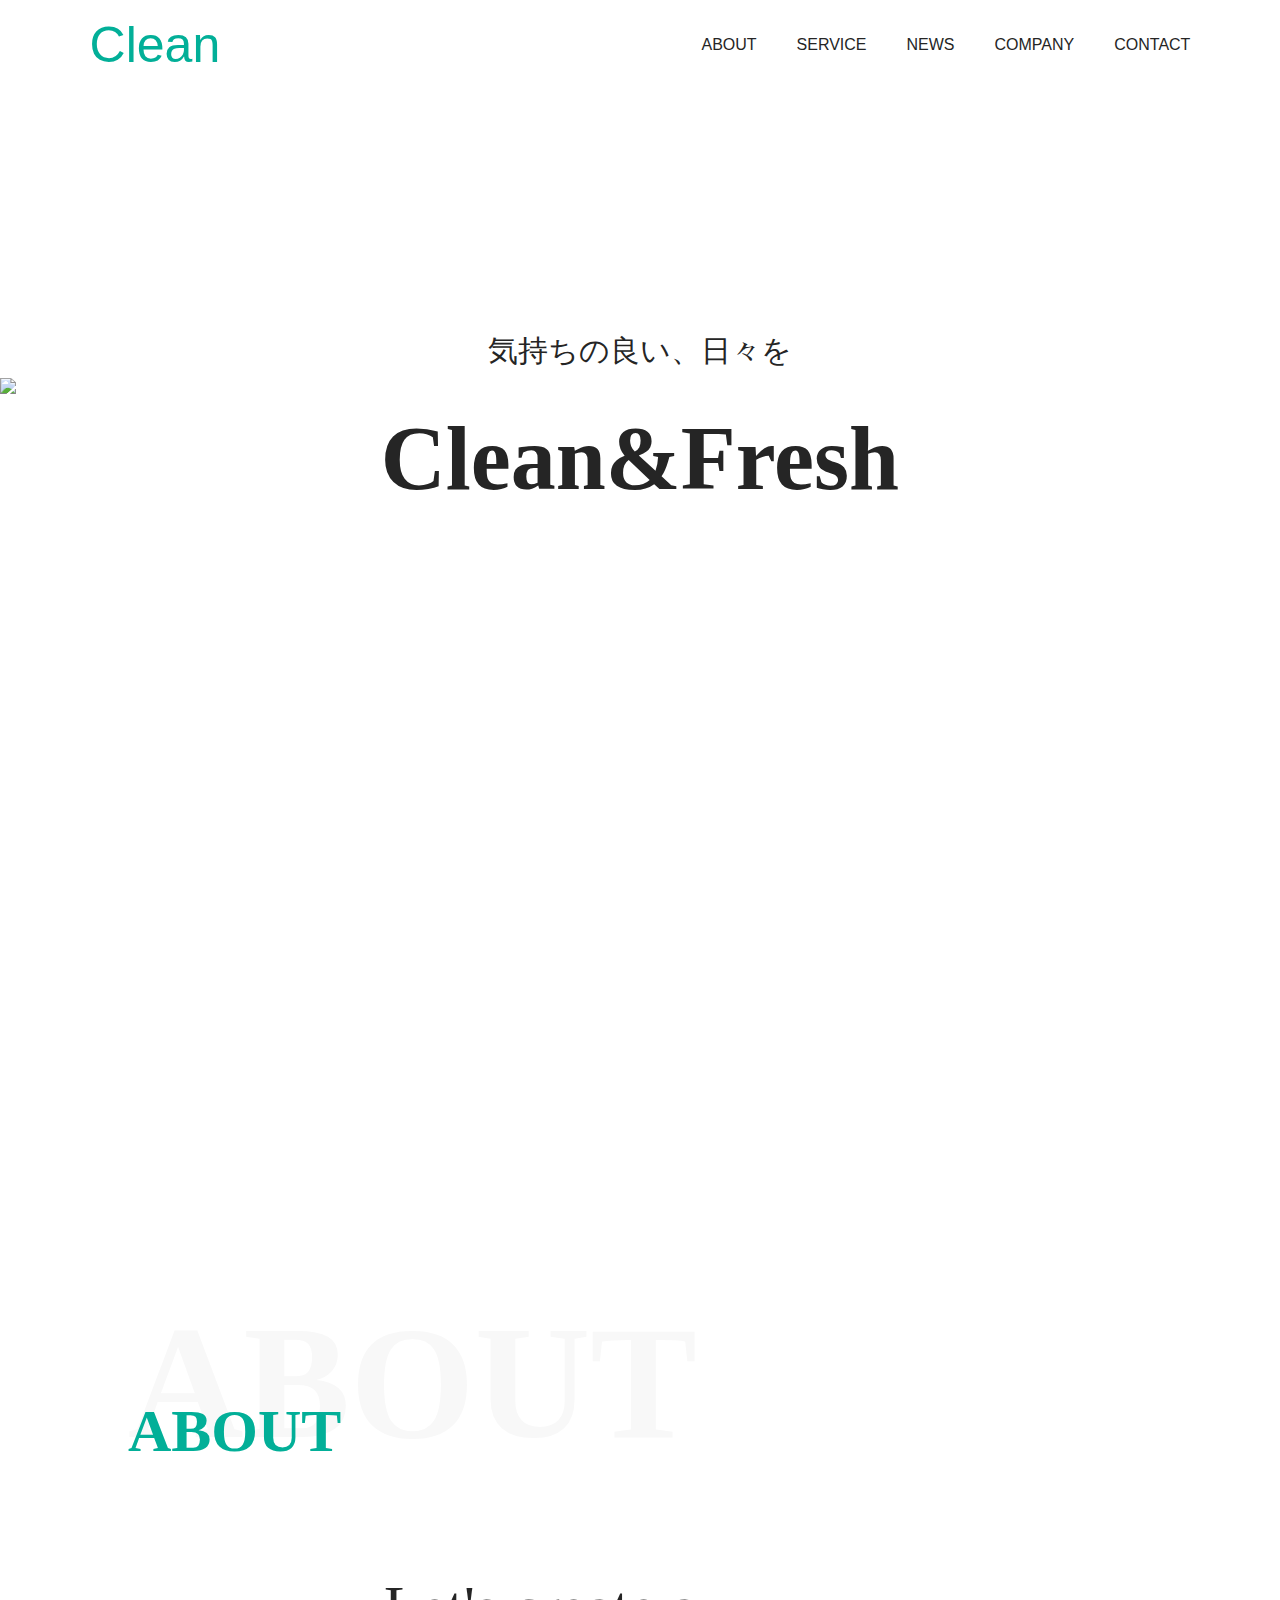
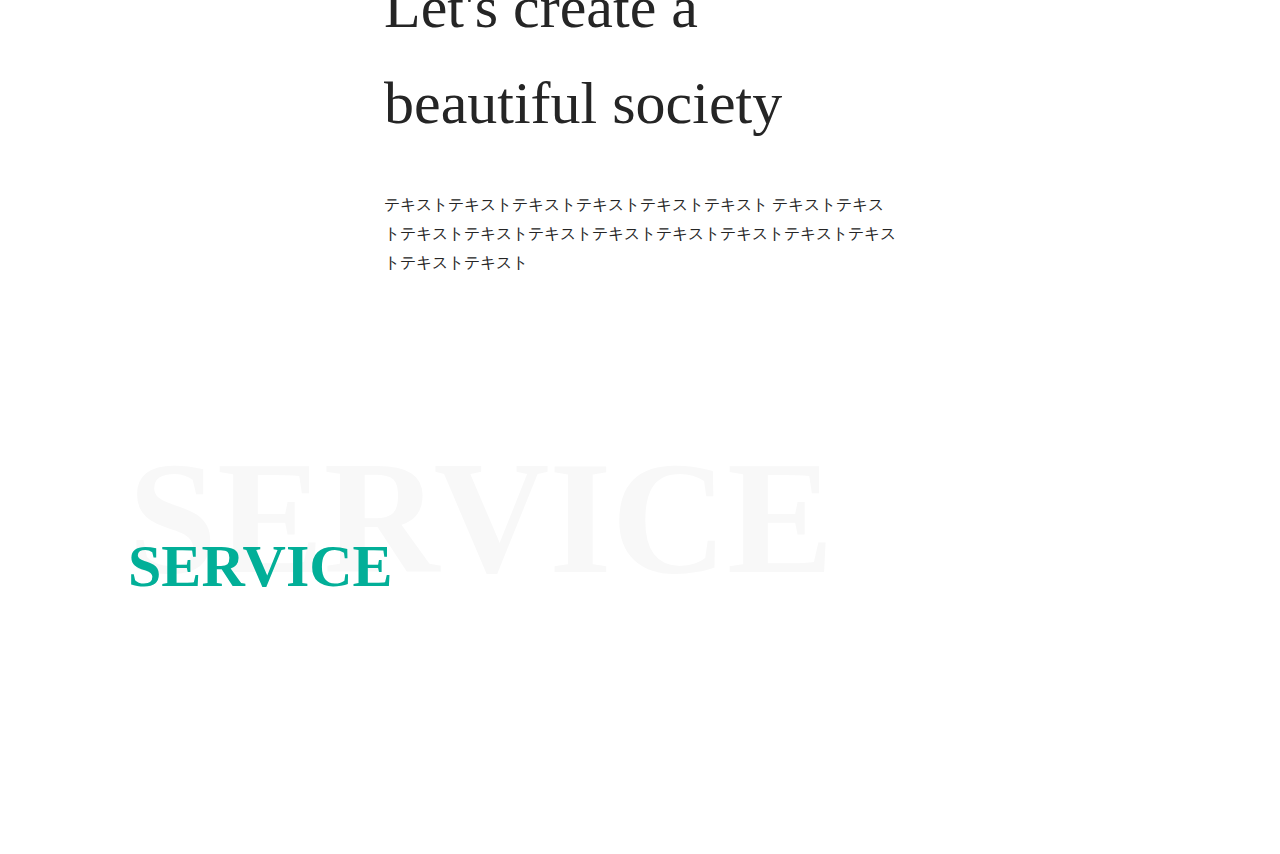
==== practice.html @ 79fbc770 "add: pug追加" ====
<!DOCTYPE html>
<html lang="ja">
  <head>
    <meta charset="UTF-8">
    <meta http-equiv="X-UA-Compatible" content="IE=edge">
    <meta name="viewport" content="width=device-width, initial-scale=1.0">
    <link rel="stylesheet" href="src/css/style.css">
    <title>Document</title>
  </head>
  <body></body>
  <header class="header">
    <div class="header__flex">
      <div class="header__logo">
        <p>Clean</p>
      </div>
      <div class="header__hamburger"><span class="header__hamburger-line"></span><span class="header__hamburger-line"></span><span class="header__hamburger-line"></span></div>
      <nav class="header__nav">
        <ul class="header__list">
          <li class="header__list-item"><a class="header__list-link" href="#">ABOUT</a></li>
          <li class="header__list-item"><a class="header__list-link" href="#">SERVICE</a></li>
          <li class="header__list-item"><a class="header__list-link" href="#">NEWS</a></li>
          <li class="header__list-item"><a class="header__list-link" href="#">COMPANY</a></li>
          <li class="header__list-item"><a class="header__list-link" href="#">CONTACT</a></li>
        </ul>
      </nav>
    </div>
  </header>
  <div class="bg">
    <div class="bg__imgbox">
      <picture>
        <source srcset="src/img/bg_sp.png" media="(max-width: 599px)"><img class="bg__imgbox-img thumbnail" src="src/img/bg.png">
      </picture>
      <div class="bg__text">
        <p class="bg__text-ja">気持ちの良い、日々を</p>
        <p class="bg__text-en">Clean&Fresh</p>
      </div>
    </div>
  </div>
  <main> 
    <section class="about wrapper">
      <h2 class="about__sectitle"><span class="about__sectitle-gr">ABOUT</span><span class="about__sectitle-bg">ABOUT</span></h2>
      <div class="about__text pop01">
        <p class="about__text-large">Let's create a<br>beautiful society</p>
        <p class="about__text-small">テキストテキストテキストテキストテキストテキスト テキストテキストテキストテキストテキストテキストテキストテキストテキストテキストテキストテキスト</p>
      </div>
    </section>
    <section class="service wrapper">
      <h2 class="service__sectitle"><span class="service__sectitle-gr">SERVICE</span><span class="service__sectitle-bg">SERVICE</span></h2>
    </section>
  </main>
</html>
---- src/css/style.css ----
/* http://meyerweb.com/eric/tools/css/reset/ 
   v2.0 | 20110126
   License: none (public domain)
*/
html, body, div, span, applet, object, iframe, h1, h2, h3, h4, h5, h6, p, blockquote, pre, a, abbr, acronym, address, big, cite, code, del, dfn, em, img, ins, kbd, q, s, samp, small, strike, strong, sub, sup, tt, var, b, u, i, center, dl, dt, dd, ol, ul, li, fieldset, form, label, legend, table, caption, tbody, tfoot, thead, tr, th, td, article, aside, canvas, details, embed, figure, figcaption, footer, header, hgroup, menu, nav, output, ruby, section, summary, time, mark, audio, video {
  margin: 0;
  padding: 0;
  border: 0;
  font-size: 100%;
  font: inherit;
  vertical-align: baseline;
  text-decoration: none;
}

/* HTML5 display-role reset for older browsers */
article, aside, details, figcaption, figure, footer, header, hgroup, menu, nav, section {
  display: block;
}

body {
  line-height: 1;
}

ol, ul {
  list-style: none;
}

blockquote, q {
  quotes: none;
}

blockquote:before, blockquote:after {
  content: "";
  content: none;
}

q:before, q:after {
  content: "";
  content: none;
}

table {
  border-collapse: collapse;
  border-spacing: 0;
}

html {
  font-size: 62.5%;
}

@media screen and (max-width: 599px) {
  .wrapper {
    width: 80%;
    margin: 0 auto;
  }
}
@media screen and (min-width: 600px) and (max-width: 1025px) {
  .wrapper {
    width: 80%;
    margin: 0 auto;
  }
}
@media screen and (min-width: 1025px) {
  .wrapper {
    width: 80%;
    margin: 0 auto;
  }
}

@media screen and (max-width: 599px) {
  body {
    color: #252525;
    line-height: 1.8;
    font-family: "Zen Kaku Gothic New", sans-serif;
  }
}
@media screen and (min-width: 600px) and (max-width: 1025px) {
  body {
    color: #252525;
    line-height: 1.8;
    font-size: calc(1.2rem + 4 * (100vw - 600px) / 424);
    font-family: "Zen Kaku Gothic New", sans-serif;
  }
}
@media screen and (min-width: 1025px) {
  body {
    color: #252525;
    line-height: 1.8;
    font-size: 1.6rem;
    font-family: "Zen Kaku Gothic New", sans-serif;
  }
}

img {
  width: 300px;
}

@media screen and (max-width: 599px) {
  .header__logo {
    margin-left: 30px;
  }
  .header__logo p {
    font-size: 5rem;
    color: #02AF98;
  }
  .header__hamburger {
    display: block;
    position: fixed;
    z-index: 3;
    right: 0;
    top: 15px;
    width: 60px;
    height: 60px;
    cursor: pointer;
    text-align: center;
  }
  .header__hamburger-line {
    display: block;
    position: absolute;
    width: 30px;
    height: 2px;
    left: 16px;
    background: #02AF98;
    transition: 0.3s ease;
    border-radius: 4px;
  }
  .header__hamburger-line:nth-child(1) {
    top: 19px;
  }
  .header__hamburger-line:nth-child(2) {
    top: 29px;
  }
  .header__hamburger-line:nth-child(3) {
    top: 39px;
  }
  .header .active {
    transition: 0.3s ease;
  }
  .header .active .header__hamburger-line {
    background: #02AF98;
    border-radius: 4px;
    z-index: 6;
  }
  .header .active .header__hamburger-line:nth-child(1) {
    top: 29px;
    left: 16px;
    transform: rotate(-45deg);
  }
  .header .active .header__hamburger-line:nth-child(2), .header .active .header__hamburger-line:nth-child(3) {
    top: 29px;
    transform: rotate(45deg);
  }
  .header__list {
    position: fixed;
    z-index: 2;
    top: 0;
    left: 0;
    color: #333;
    opacity: 0;
    visibility: hidden;
    transition: 0.8s ease;
    width: 100%;
    height: 100vh;
    background-color: #fff;
    text-align: center;
    padding-top: 120px;
  }
  .header__list-item {
    list-style-type: none;
    padding: 0;
    width: 100%;
  }
  .header__list-link {
    display: block;
    color: #333;
    text-decoration: none;
    padding: 24px 0;
  }
  .header .active {
    opacity: 1;
    visibility: visible;
    transition: 0.8s ease;
  }
}
@media screen and (min-width: 600px) and (max-width: 1025px) {
  .header__logo {
    margin-left: 30px;
  }
  .header__logo p {
    font-size: 5rem;
    color: #02AF98;
  }
  .header__hamburger {
    display: block;
    position: fixed;
    z-index: 3;
    right: 0;
    top: 15px;
    width: 60px;
    height: 60px;
    cursor: pointer;
    text-align: center;
  }
  .header__hamburger-line {
    display: block;
    position: absolute;
    width: 30px;
    height: 2px;
    left: 16px;
    background: #02AF98;
    transition: 0.3s ease;
    border-radius: 4px;
  }
  .header__hamburger-line:nth-child(1) {
    top: 19px;
  }
  .header__hamburger-line:nth-child(2) {
    top: 29px;
  }
  .header__hamburger-line:nth-child(3) {
    top: 39px;
  }
  .header .active {
    transition: 0.3s ease;
  }
  .header .active .header__hamburger-line {
    background: #02AF98;
    border-radius: 4px;
    z-index: 6;
  }
  .header .active .header__hamburger-line:nth-child(1) {
    top: 29px;
    left: 16px;
    transform: rotate(-45deg);
  }
  .header .active .header__hamburger-line:nth-child(2), .header .active .header__hamburger-line:nth-child(3) {
    top: 29px;
    transform: rotate(45deg);
  }
  .header__list {
    position: fixed;
    z-index: 2;
    top: 0;
    left: 0;
    color: #333;
    opacity: 0;
    visibility: hidden;
    transition: 0.8s ease;
    width: 100%;
    height: 100vh;
    background-color: #fff;
    text-align: center;
    padding-top: 120px;
  }
  .header__list-item {
    list-style-type: none;
    padding: 0;
    width: 100%;
  }
  .header__list-link {
    display: block;
    color: #333;
    text-decoration: none;
    padding: 24px 0;
  }
  .header .active {
    opacity: 1;
    visibility: visible;
    transition: 0.8s ease;
  }
}
@media screen and (min-width: 1025px) {
  .header {
    height: 100px;
  }
  .header__flex {
    display: flex;
    align-items: center;
    justify-content: space-between;
    width: 86%;
    margin: 0 auto;
  }
  .header__logo p {
    color: #02AF98;
    font-size: 5rem;
  }
  .header__list {
    display: flex;
    align-items: center;
    justify-content: space-between;
  }
  .header__list-item {
    margin-left: 40px;
    position: relative;
  }
  .header__list-link {
    color: #252525;
    font-size: 1.6rem;
  }
  .header__list-link::after {
    content: "";
    width: 0;
    height: 1px;
    background-color: #02AF98;
    position: absolute;
    bottom: -5px;
    left: 0;
    transition: 0.4s ease;
  }
  .header__list-link:hover::after {
    width: 100%;
    transition: 0.4s ease;
  }
}

@media screen and (max-width: 599px) {
  .bg {
    padding-top: 240px;
    margin-bottom: 140px;
  }
  .bg__content {
    overflow: hidden;
  }
  .bg__imgbox {
    overflow: hidden;
    height: 400px;
  }
  .bg__imgbox-img {
    width: 100%;
    max-width: 100%;
    height: auto;
  }
  .bg__text {
    text-align: center;
    position: absolute;
    top: 44%;
    left: 50%;
    transform: translate(-50%, -50%);
  }
  .bg__text-ja {
    font-size: 2rem;
    font-family: "Shippori Mincho", serif;
  }
  .bg__text-en {
    font-size: 4rem;
    font-weight: bold;
    font-family: "Shippori Mincho", serif;
  }
}
@media screen and (min-width: 600px) and (max-width: 1025px) {
  .bg {
    padding-top: 300px;
    margin-bottom: 140px;
  }
  .bg__content {
    overflow: hidden;
  }
  .bg__imgbox {
    overflow: hidden;
    height: 60vw;
  }
  .bg__imgbox-img {
    width: 100%;
    max-width: 100%;
    height: auto;
  }
  .bg__text {
    text-align: center;
    position: absolute;
    top: 40vw;
    left: 50vw;
    transform: translate(-50%, -50%);
  }
  .bg__text-ja {
    font-size: 2vw;
    font-family: "Shippori Mincho", serif;
  }
  .bg__text-en {
    font-size: 10vw;
    font-weight: bold;
    font-family: "Shippori Mincho", serif;
  }
}
@media screen and (min-width: 1025px) {
  .bg {
    padding-top: 21.5vw;
    margin-bottom: 240px;
  }
  .bg__content {
    overflow: hidden;
  }
  .bg__imgbox {
    overflow: hidden;
    height: 60vw;
  }
  .bg__imgbox-img {
    width: 100%;
    max-width: 100%;
    height: auto;
  }
  .bg__text {
    text-align: center;
    position: absolute;
    top: 48%;
    left: 50%;
    transform: translate(-50%, -50%);
  }
  .bg__text-ja {
    font-size: 3rem;
    font-family: "Shippori Mincho", serif;
  }
  .bg__text-en {
    font-size: 9rem;
    font-weight: bold;
    font-family: "Shippori Mincho", serif;
  }
}

@media screen and (max-width: 599px) {
  .about {
    margin-bottom: 200px;
  }
  .about__sectitle {
    font-family: "Shippori Mincho", serif;
    font-weight: 700;
    margin-bottom: 80px;
    position: relative;
  }
  .about__sectitle-gr {
    font-size: 6rem;
    color: #02AF98;
    line-height: 1.2;
  }
  .about__sectitle-bg {
    font-size: 7rem;
    color: #F8F8F8;
    line-height: 0;
    z-index: -1;
    position: absolute;
    left: 0;
  }
  .about__text {
    width: 70%;
    margin: 0 auto;
  }
  .about__text-large {
    font-family: "Shippori Mincho", serif;
    font-size: 4rem;
    line-height: 1.6;
    margin-bottom: 40px;
  }
}
@media screen and (min-width: 600px) and (max-width: 1025px) {
  .about {
    margin-bottom: 200px;
  }
  .about__sectitle {
    font-family: "Shippori Mincho", serif;
    font-weight: 700;
    margin-bottom: 80px;
    position: relative;
  }
  .about__sectitle-gr {
    font-size: 6rem;
    color: #02AF98;
    line-height: 1.2;
  }
  .about__sectitle-bg {
    font-size: 7rem;
    color: #F8F8F8;
    line-height: 0;
    z-index: -1;
    position: absolute;
    left: 0;
  }
  .about__text {
    width: 70%;
    margin: 0 auto;
  }
  .about__text-large {
    font-family: "Shippori Mincho", serif;
    font-size: 4rem;
    line-height: 1.6;
    margin-bottom: 40px;
  }
}
@media screen and (min-width: 1025px) {
  .about {
    margin-bottom: 240px;
  }
  .about__sectitle {
    font-family: "Shippori Mincho", serif;
    font-weight: 700;
    margin-bottom: 80px;
    position: relative;
  }
  .about__sectitle-gr {
    font-size: 6rem;
    color: #02AF98;
    line-height: 1.6;
  }
  .about__sectitle-bg {
    font-size: 16rem;
    color: #F8F8F8;
    line-height: 0;
    z-index: -1;
    position: absolute;
    left: 0;
  }
  .about__text {
    width: 50%;
    margin: 0 auto;
  }
  .about__text-large {
    font-family: "Shippori Mincho", serif;
    font-size: 6rem;
    line-height: 1.6;
    margin-bottom: 40px;
  }
}

@media screen and (min-width: 600px) and (max-width: 1025px) {
  .service {
    margin-bottom: 200px;
  }
  .service__sectitle {
    font-family: "Shippori Mincho", serif;
    font-weight: 700;
    margin-bottom: 80px;
    position: relative;
  }
  .service__sectitle-gr {
    font-size: 6rem;
    color: #02AF98;
    line-height: 1.2;
  }
  .service__sectitle-bg {
    font-size: 7rem;
    color: #F8F8F8;
    line-height: 0;
    z-index: -1;
    position: absolute;
    left: 0;
  }
  .service__list {
    display: flex;
    justify-content: space-between;
    width: 100%;
    position: relative;
  }
  .service__list-item {
    width: 30%;
    position: relative;
  }
  .service__list-item:hover .service__list-box::before {
    content: "";
    position: absolute;
    border-top: 3px solid #fff;
    border-right: 3px solid #fff;
    width: 10px;
    height: 10px;
    right: 15px;
    top: 17px;
    transform: rotate(0deg);
    transition: 0.2s;
  }
  .service__list-item:hover .service__list-box::after {
    content: "";
    position: absolute;
    width: 34px;
    height: 3px;
    background-color: #fff;
    right: 11px;
    bottom: 28px;
    transform: rotate(-45deg);
    transition: 0.2s;
  }
  .service__list-text {
    position: absolute;
    left: 10px;
    top: 10px;
    color: #fff;
    font-size: 1.4rem;
    z-index: 3;
    font-weight: bold;
  }
  .service__list-imgbox {
    width: 100%;
    height: 100;
    overflow: hidden;
  }
  .service__list-imgbox:hover .service__list-img {
    transform: scale(1.2);
    transition: 1s all;
  }
  .service__list-img {
    width: 100%;
    height: 100%;
    vertical-align: bottom;
    transition: 1s all;
  }
  .service__list-box {
    position: absolute;
    left: 0;
    bottom: 0;
    display: block;
    width: 6vw;
    height: 6vw;
    background-color: #02AF98;
  }
  .service__list-box::before {
    content: "";
    position: absolute;
    border-top: 3px solid #fff;
    border-right: 3px solid #fff;
    width: 10px;
    height: 10px;
    right: 2vw;
    top: 2vw;
    transform: rotate(0deg);
  }
  .service__list-box::after {
    content: "";
    position: absolute;
    width: 3vw;
    height: 3px;
    background-color: #fff;
    right: 1.8vw;
    bottom: 2.5vw;
    transform: rotate(-45deg);
  }
}
@media screen and (min-width: 1025px) {
  .service {
    margin-bottom: 240px;
  }
  .service__sectitle {
    font-family: "Shippori Mincho", serif;
    font-weight: 700;
    margin-bottom: 80px;
    position: relative;
  }
  .service__sectitle-gr {
    font-size: 6rem;
    color: #02AF98;
    line-height: 1.6;
  }
  .service__sectitle-bg {
    font-size: 16rem;
    color: #F8F8F8;
    line-height: 0;
    z-index: -1;
    position: absolute;
    left: 0;
  }
  .service__list {
    display: flex;
    justify-content: space-between;
    width: 100%;
    position: relative;
  }
  .service__list-item {
    width: 30%;
    position: relative;
  }
  .service__list-item:hover .service__list-box::before {
    content: "";
    position: absolute;
    border-top: 3px solid #fff;
    border-right: 3px solid #fff;
    width: 10px;
    height: 10px;
    right: 15px;
    top: 17px;
    transform: rotate(0deg);
    transition: 0.2s;
  }
  .service__list-item:hover .service__list-box::after {
    content: "";
    position: absolute;
    width: 34px;
    height: 3px;
    background-color: #fff;
    right: 11px;
    bottom: 28px;
    transform: rotate(-45deg);
    transition: 0.2s;
  }
  .service__list-text {
    position: absolute;
    left: 10px;
    top: 10px;
    color: #fff;
    font-size: 2.4rem;
    z-index: 3;
    font-weight: bold;
  }
  .service__list-imgbox {
    width: 100%;
    height: 100;
    overflow: hidden;
  }
  .service__list-imgbox:hover .service__list-img {
    transform: scale(1.2);
    transition: 1s all;
  }
  .service__list-img {
    width: 100%;
    height: 100%;
    vertical-align: bottom;
    transition: 1s all;
  }
  .service__list-box {
    position: absolute;
    left: 0;
    bottom: 0;
    display: block;
    width: 60px;
    height: 60px;
    background-color: #02AF98;
  }
  .service__list-box::before {
    content: "";
    position: absolute;
    border-top: 3px solid #fff;
    border-right: 3px solid #fff;
    width: 10px;
    height: 10px;
    right: 18px;
    top: 20px;
    transform: rotate(0deg);
  }
  .service__list-box::after {
    content: "";
    position: absolute;
    width: 30px;
    height: 3px;
    background-color: #fff;
    right: 16px;
    bottom: 25px;
    transform: rotate(-45deg);
  }
}

@media screen and (max-width: 599px) {
  .news {
    margin-bottom: 200px;
  }
  .news__sectitle {
    font-family: "Shippori Mincho", serif;
    font-weight: 700;
    margin-bottom: 80px;
    position: relative;
  }
  .news__sectitle-gr {
    font-size: 6rem;
    color: #02AF98;
    line-height: 1.2;
  }
  .news__sectitle-bg {
    font-size: 7rem;
    color: #F8F8F8;
    line-height: 0;
    z-index: -1;
    position: absolute;
    left: 0;
  }
  .news__box {
    width: 100%;
    margin: 0 auto;
    display: flex;
    flex-wrap: wrap;
    justify-content: space-between;
    border-top: 1px solid rgba(178, 178, 178, 0.591);
    padding: 20px 0;
  }
  .news__box:last-child {
    border-bottom: 1px solid rgba(178, 178, 178, 0.591);
  }
  .news__dt {
    width: 30%;
  }
  .news__dt-date {
    font-size: 1.8rem;
    margin-right: 40px;
    color: #d0d0d0;
  }
  .news__dt-title {
    font-size: 1.8rem;
  }
  .news__dd {
    width: 70%;
  }
}
@media screen and (min-width: 600px) and (max-width: 1025px) {
  .news {
    margin-bottom: 200px;
  }
  .news__sectitle {
    font-family: "Shippori Mincho", serif;
    font-weight: 700;
    margin-bottom: 80px;
    position: relative;
  }
  .news__sectitle-gr {
    font-size: 6rem;
    color: #02AF98;
    line-height: 1.2;
  }
  .news__sectitle-bg {
    font-size: 7rem;
    color: #F8F8F8;
    line-height: 0;
    z-index: -1;
    position: absolute;
    left: 0;
  }
  .news__box {
    width: 100%;
    margin: 0 auto;
    display: flex;
    flex-wrap: wrap;
    justify-content: space-between;
    border-top: 1px solid rgba(178, 178, 178, 0.591);
    padding: 20px 0;
  }
  .news__box:last-child {
    border-bottom: 1px solid rgba(178, 178, 178, 0.591);
  }
  .news__dt {
    width: 30%;
  }
  .news__dt-date {
    font-size: 1.8rem;
    margin-right: 40px;
    color: #d0d0d0;
  }
  .news__dt-title {
    font-size: 1.8rem;
  }
  .news__dd {
    width: 70%;
  }
}
@media screen and (min-width: 1025px) {
  .news {
    margin-bottom: 240px;
  }
  .news__sectitle {
    font-family: "Shippori Mincho", serif;
    font-weight: 700;
    margin-bottom: 80px;
    position: relative;
  }
  .news__sectitle-gr {
    font-size: 6rem;
    color: #02AF98;
    line-height: 1.6;
  }
  .news__sectitle-bg {
    font-size: 16rem;
    color: #F8F8F8;
    line-height: 0;
    z-index: -1;
    position: absolute;
    left: 0;
  }
  .news__box {
    width: 70%;
    margin-left: auto;
    display: flex;
    flex-wrap: wrap;
    justify-content: space-between;
    border-top: 1px solid rgba(178, 178, 178, 0.591);
    padding: 20px 0;
  }
  .news__box:last-child {
    border-bottom: 1px solid rgba(178, 178, 178, 0.591);
  }
  .news__dt {
    width: 30%;
  }
  .news__dt-date {
    font-size: 1.8rem;
    margin-right: 40px;
    color: #d0d0d0;
  }
  .news__dt-title {
    font-size: 1.8rem;
  }
  .news__dd {
    width: 70%;
  }
}

@media screen and (max-width: 599px) {
  .company {
    margin-bottom: 140px;
  }
  .company__sectitle {
    font-family: "Shippori Mincho", serif;
    font-weight: 700;
    margin-bottom: 80px;
    position: relative;
  }
  .company__sectitle-gr {
    font-size: 6rem;
    color: #02AF98;
    line-height: 1.2;
  }
  .company__sectitle-bg {
    font-size: 7rem;
    color: #F8F8F8;
    line-height: 0;
    z-index: -1;
    position: absolute;
    left: 0;
  }
  .company__flex {
    align-items: center;
    justify-content: space-between;
  }
  .company__box {
    width: 100%;
    display: flex;
    flex-wrap: wrap;
    justify-content: space-between;
    margin-bottom: 40px;
  }
  .company__box-dt {
    width: 30%;
    margin-bottom: 20px;
  }
  .company__box-dd {
    width: 70%;
  }
  .company__imgbox {
    width: 100%;
  }
  .company__imgbox-img {
    width: 100%;
  }
}
@media screen and (min-width: 600px) and (max-width: 1025px) {
  .company {
    margin-bottom: 140px;
  }
  .company__sectitle {
    font-family: "Shippori Mincho", serif;
    font-weight: 700;
    margin-bottom: 80px;
    position: relative;
  }
  .company__sectitle-gr {
    font-size: 6rem;
    color: #02AF98;
    line-height: 1.2;
  }
  .company__sectitle-bg {
    font-size: 7rem;
    color: #F8F8F8;
    line-height: 0;
    z-index: -1;
    position: absolute;
    left: 0;
  }
  .company__flex {
    display: flex;
    align-items: center;
    justify-content: space-between;
  }
  .company__box {
    width: 50%;
    display: flex;
    flex-wrap: wrap;
    justify-content: space-between;
  }
  .company__box-dt {
    width: 30%;
    margin-bottom: 20px;
  }
  .company__box-dd {
    width: 70%;
  }
  .company__imgbox {
    width: 50%;
    text-align: right;
  }
  .company__imgbox-img {
    width: 90%;
  }
}
@media screen and (min-width: 1025px) {
  .company {
    margin-bottom: 160px;
  }
  .company__sectitle {
    font-family: "Shippori Mincho", serif;
    font-weight: 700;
    margin-bottom: 80px;
    position: relative;
  }
  .company__sectitle-gr {
    font-size: 6rem;
    color: #02AF98;
    line-height: 1.6;
  }
  .company__sectitle-bg {
    font-size: 16rem;
    color: #F8F8F8;
    line-height: 0;
    z-index: -1;
    position: absolute;
    left: 0;
  }
  .company__flex {
    display: flex;
    align-items: center;
    justify-content: space-between;
  }
  .company__box {
    width: 50%;
    display: flex;
    flex-wrap: wrap;
    justify-content: space-between;
  }
  .company__box-dt {
    width: 30%;
    margin-bottom: 40px;
  }
  .company__box-dd {
    width: 70%;
  }
  .company__imgbox {
    width: 50%;
    text-align: right;
  }
  .company__imgbox-img {
    width: 90%;
  }
}

@media screen and (max-width: 599px) {
  .contact__sectitle {
    font-size: 6rem;
    font-family: "Shippori Mincho", serif;
    font-weight: 700;
    color: #02AF98;
    text-align: center;
    padding: 100px 0;
    display: block;
    position: relative;
  }
  .contact__sectitle::after {
    content: "CONTACT";
    font-size: 8rem;
    color: #F8F8F8;
    z-index: -1;
    position: absolute;
    top: 50%;
    left: 50%;
    transform: translate(-50%, -50%);
    line-height: 0;
  }
}
@media screen and (min-width: 600px) and (max-width: 1025px) {
  .contact__sectitle {
    font-size: 6rem;
    font-family: "Shippori Mincho", serif;
    font-weight: 700;
    color: #02AF98;
    text-align: center;
    padding: 100px 0;
    display: block;
    position: relative;
  }
  .contact__sectitle::after {
    content: "CONTACT";
    font-size: 10rem;
    color: #F8F8F8;
    z-index: -1;
    position: absolute;
    top: 50%;
    left: 50%;
    transform: translate(-50%, -50%);
    line-height: 0;
  }
}
@media screen and (min-width: 1025px) {
  .contact__sectitle {
    font-size: 6rem;
    font-family: "Shippori Mincho", serif;
    font-weight: 700;
    color: #02AF98;
    text-align: center;
    padding: 240px 0;
    display: block;
    position: relative;
  }
  .contact__sectitle::after {
    content: "CONTACT";
    font-size: 20rem;
    color: #F8F8F8;
    z-index: -1;
    position: absolute;
    top: 50%;
    left: 50%;
    transform: translate(-50%, -50%);
    line-height: 0;
  }
}

@media screen and (min-width: 600px) and (max-width: 1025px) {
  .footer__copy {
    text-align: center;
    padding: 10px 0;
  }
}
@media screen and (min-width: 1025px) {
  .footer__copy {
    text-align: center;
    padding: 10px 0;
  }
}
/*# sourceMappingURL=style.css.map */
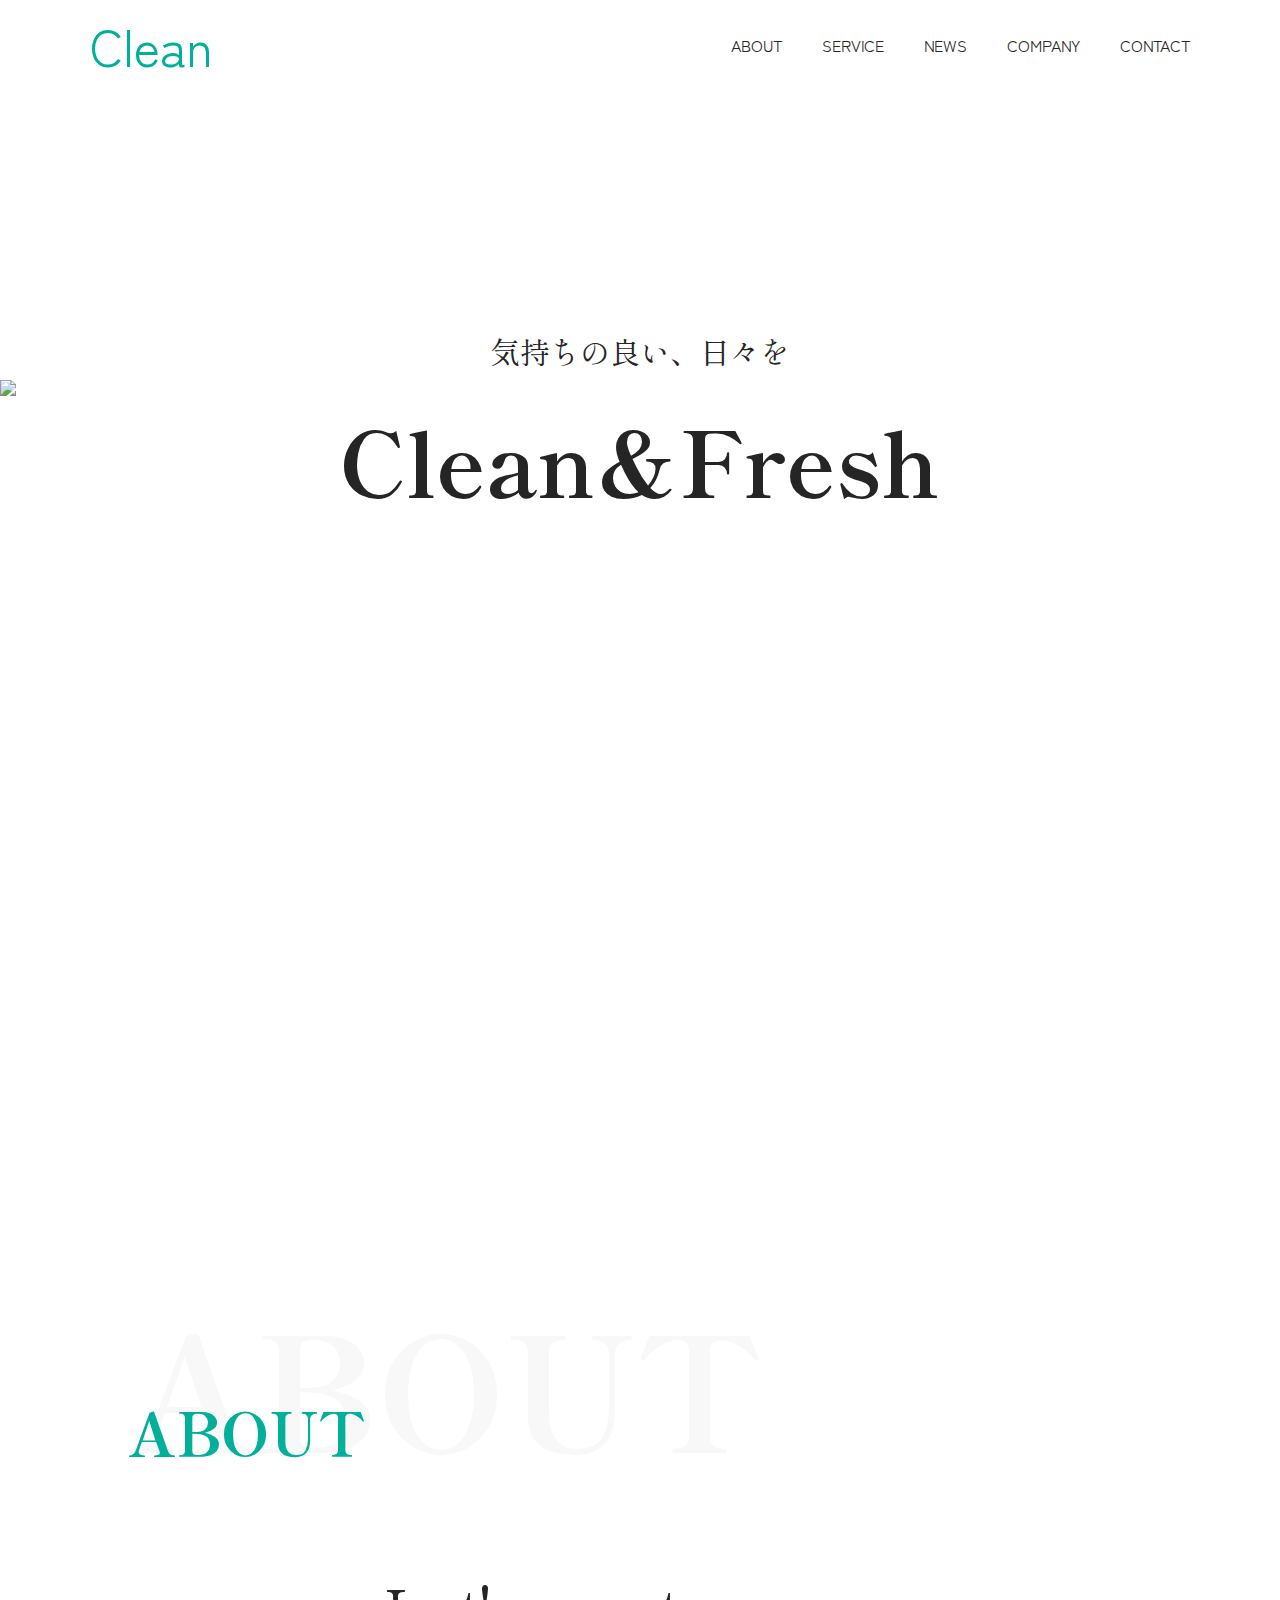
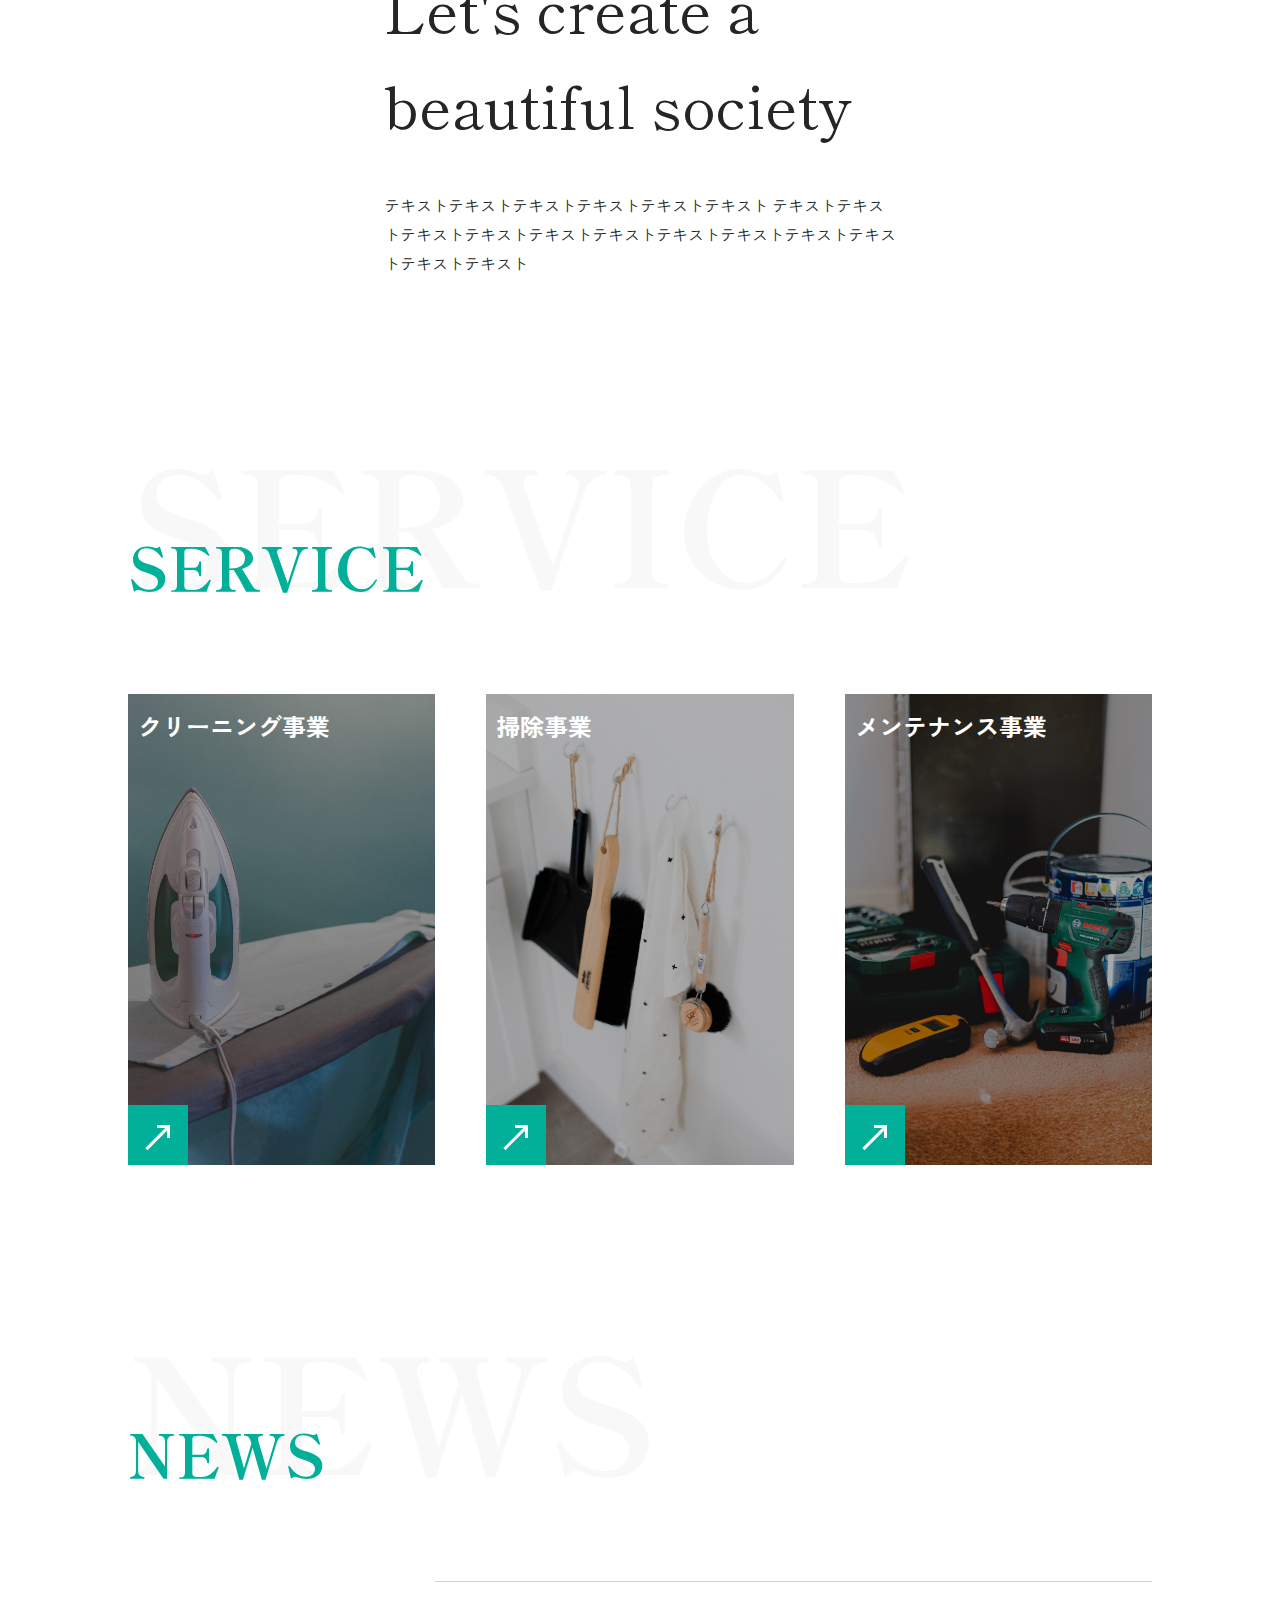
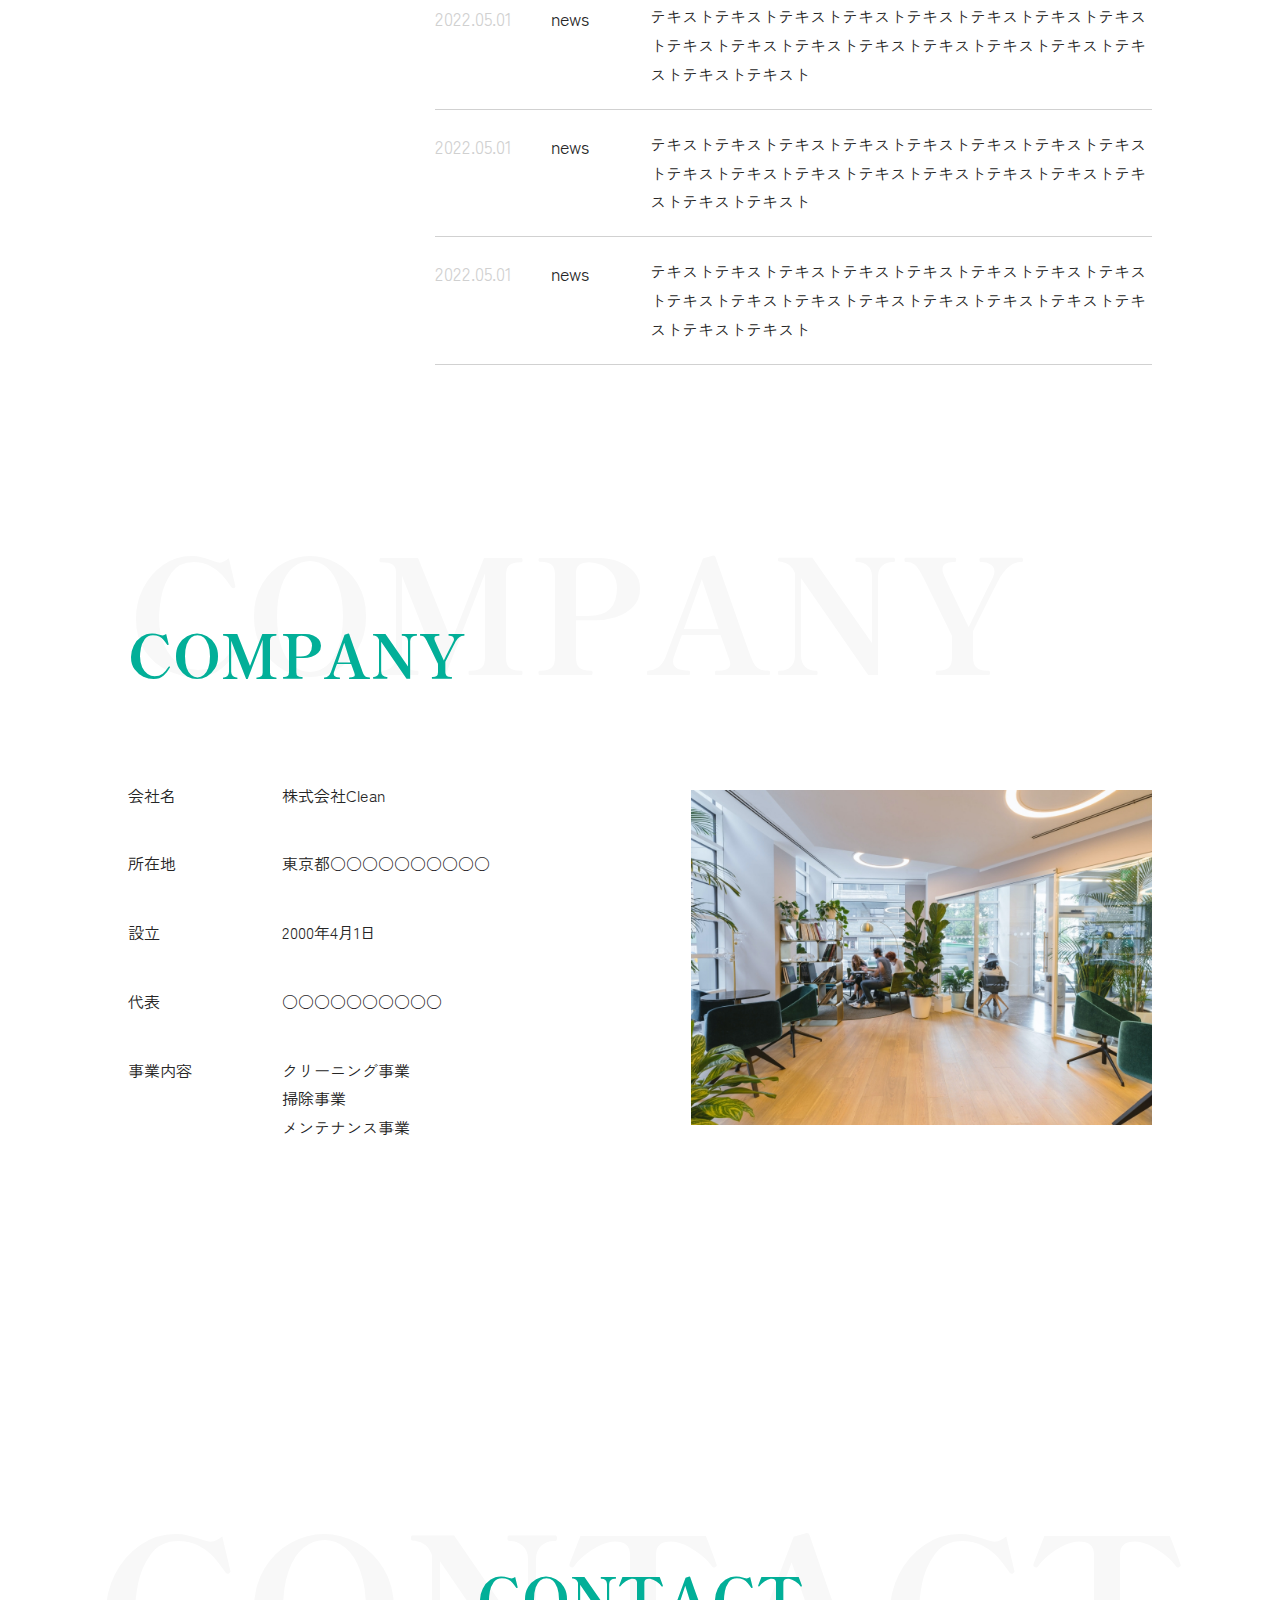
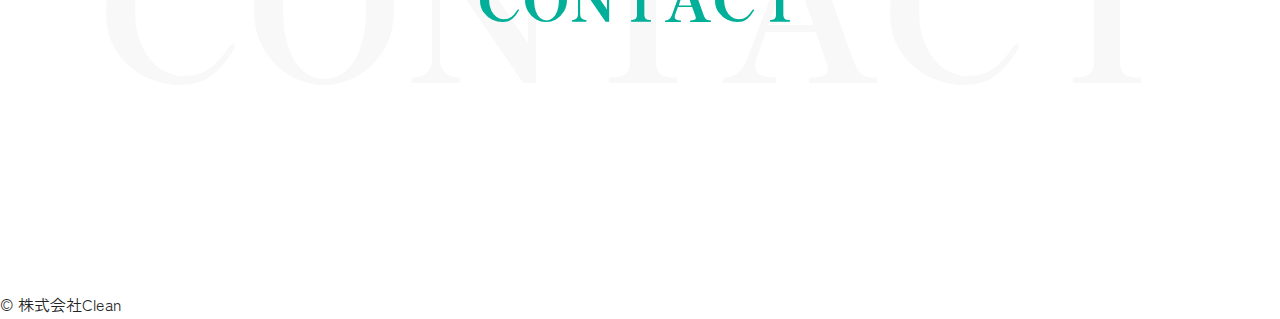
==== commit 6b5cb700: "add:pug追加" ====
--- a/practice.html
+++ b/practice.html
@@ -7,45 +7,104 @@
     <link rel="stylesheet" href="src/css/style.css">
     <title>Document</title>
   </head>
-  <body></body>
-  <header class="header">
-    <div class="header__flex">
-      <div class="header__logo">
-        <p>Clean</p>
+  <body>
+    <header class="header">
+      <div class="header__flex">
+        <div class="header__logo">
+          <p>Clean</p>
+        </div>
+        <div class="header__hamburger"><span class="header__hamburger-line"></span><span class="header__hamburger-line"></span><span class="header__hamburger-line"></span></div>
+        <nav class="header__nav">
+          <ul class="header__list">
+            <li class="header__list-item"><a class="header__list-link" href="#">ABOUT</a></li>
+            <li class="header__list-item"><a class="header__list-link" href="#">SERVICE</a></li>
+            <li class="header__list-item"><a class="header__list-link" href="#">NEWS</a></li>
+            <li class="header__list-item"><a class="header__list-link" href="#">COMPANY</a></li>
+            <li class="header__list-item"><a class="header__list-link" href="#">CONTACT</a></li>
+          </ul>
+        </nav>
       </div>
-      <div class="header__hamburger"><span class="header__hamburger-line"></span><span class="header__hamburger-line"></span><span class="header__hamburger-line"></span></div>
-      <nav class="header__nav">
-        <ul class="header__list">
-          <li class="header__list-item"><a class="header__list-link" href="#">ABOUT</a></li>
-          <li class="header__list-item"><a class="header__list-link" href="#">SERVICE</a></li>
-          <li class="header__list-item"><a class="header__list-link" href="#">NEWS</a></li>
-          <li class="header__list-item"><a class="header__list-link" href="#">COMPANY</a></li>
-          <li class="header__list-item"><a class="header__list-link" href="#">CONTACT</a></li>
-        </ul>
-      </nav>
-    </div>
-  </header>
-  <div class="bg">
-    <div class="bg__imgbox">
-      <picture>
-        <source srcset="src/img/bg_sp.png" media="(max-width: 599px)"><img class="bg__imgbox-img thumbnail" src="src/img/bg.png">
-      </picture>
-      <div class="bg__text">
-        <p class="bg__text-ja">気持ちの良い、日々を</p>
-        <p class="bg__text-en">Clean&Fresh</p>
+    </header>
+    <div class="bg">
+      <div class="bg__imgbox">
+        <picture>
+          <source srcset="src/img/bg_sp.png" media="(max-width: 599px)"><img class="bg__imgbox-img thumbnail" src="src/img/bg.png">
+        </picture>
+        <div class="bg__text">
+          <p class="bg__text-ja">気持ちの良い、日々を</p>
+          <p class="bg__text-en">Clean&Fresh</p>
+        </div>
       </div>
     </div>
-  </div>
-  <main> 
-    <section class="about wrapper">
-      <h2 class="about__sectitle"><span class="about__sectitle-gr">ABOUT</span><span class="about__sectitle-bg">ABOUT</span></h2>
-      <div class="about__text pop01">
-        <p class="about__text-large">Let's create a<br>beautiful society</p>
-        <p class="about__text-small">テキストテキストテキストテキストテキストテキスト テキストテキストテキストテキストテキストテキストテキストテキストテキストテキストテキストテキスト</p>
-      </div>
-    </section>
-    <section class="service wrapper">
-      <h2 class="service__sectitle"><span class="service__sectitle-gr">SERVICE</span><span class="service__sectitle-bg">SERVICE</span></h2>
-    </section>
-  </main>
+    <main> 
+      <section class="about wrapper">
+        <h2 class="about__sectitle"><span class="about__sectitle-gr">ABOUT</span><span class="about__sectitle-bg">ABOUT</span></h2>
+        <div class="about__text pop01">
+          <p class="about__text-large">Let's create a<br>beautiful society</p>
+          <p class="about__text-small">テキストテキストテキストテキストテキストテキスト テキストテキストテキストテキストテキストテキストテキストテキストテキストテキストテキストテキスト</p>
+        </div>
+      </section>
+      <section class="service wrapper">
+        <h2 class="service__sectitle"><span class="service__sectitle-gr">SERVICE</span><span class="service__sectitle-bg">SERVICE</span></h2>
+        <ul class="service__list">
+          <li class="service__list-item"><a class="service__list-link" href="#"> 
+              <div class="service__list-imgbox"><img class="service__list-img" src="src/img/service_1.jpg" alt=""></div><span class="service__list-text">クリーニング事業</span><span class="service__list-box"></span></a></li>
+          <li class="service__list-item"><a class="service__list-link" href="#"> 
+              <div class="service__list-imgbox"><img class="service__list-img" src="src/img/service_2.jpg" alt=""></div><span class="service__list-text">掃除事業</span><span class="service__list-box"></span></a></li>
+          <li class="service__list-item"><a class="service__list-link" href="#"> 
+              <div class="service__list-imgbox"><img class="service__list-img" src="src/img/service_3.jpg" alt=""></div><span class="service__list-text">メンテナンス事業</span><span class="service__list-box"></span></a></li>
+        </ul>
+      </section>
+      <section class="news wrapper">
+        <h2 class="news__sectitle"><span class="news__sectitle-gr">NEWS</span><span class="news__sectitle-bg">NEWS</span></h2>
+        <dl class="news__box">
+          <dt class="news__dt"><span class="news__dt-date">2022.05.01</span><span class="news__dt-title">news</span></dt>
+          <dd class="news__dd">
+            <p class="news__dd-text">テキストテキストテキストテキストテキストテキストテキストテキストテキストテキストテキストテキストテキストテキストテキストテキストテキストテキスト</p>
+          </dd>
+        </dl>
+        <dl class="news__box">
+          <dt class="news__dt"><span class="news__dt-date">2022.05.01</span><span class="news__dt-title">news</span></dt>
+          <dd class="news__dd">
+            <p class="news__dd-text">テキストテキストテキストテキストテキストテキストテキストテキストテキストテキストテキストテキストテキストテキストテキストテキストテキストテキスト</p>
+          </dd>
+        </dl>
+        <dl class="news__box">
+          <dt class="news__dt"><span class="news__dt-date">2022.05.01</span><span class="news__dt-title">news</span></dt>
+          <dd class="news__dd">
+            <p class="news__dd-text">テキストテキストテキストテキストテキストテキストテキストテキストテキストテキストテキストテキストテキストテキストテキストテキストテキストテキスト</p>
+          </dd>
+        </dl>
+      </section>
+      <section class="company wrapper">
+        <h2 class="company__sectitle"><span class="company__sectitle-gr">COMPANY</span><span class="company__sectitle-bg">COMPANY</span></h2>
+        <div class="company__flex">
+          <dl class="company__box">
+            <dt class="company__box-dt">会社名</dt>
+            <dd class="company__box-dd">株式会社Clean</dd>
+            <dt class="company__box-dt">所在地</dt>
+            <dd class="company__box-dd">東京都○○○○○○○○○○</dd>
+            <dt class="company__box-dt">設立</dt>
+            <dd class="company__box-dd">2000年4月1日</dd>
+            <dt class="company__box-dt">代表</dt>
+            <dd class="company__box-dd">○○○○○○○○○○</dd>
+            <dt class="company__box-dt">事業内容</dt>
+            <dd class="company__box-dd">クリーニング事業<br>掃除事業<br>メンテナンス事業</dd>
+          </dl>
+          <div class="company__imgbox"><img class="company__imgbox-img" src="src/img/company.jpg" alt=""></div>
+        </div>
+      </section>
+      <section class="contact"><a class="contact__sectitle" href="#">CONTACT</a></section>
+    </main>
+    <footer class="footer">
+      <p class="footer__coppy">&copy; 株式会社Clean</p>
+    </footer>
+    <link rel="preconnect" href="https://fonts.googleapis.com">
+    <link rel="preconnect" href="https://fonts.gstatic.com" crossorigin><link href="https://fonts.googleapis.com/css2?family=Shippori+Mincho:wght@400;500;700&family=Zen+Kaku+Gothic+New:wght@300;400&display=swap" rel="stylesheet">
+    <script src="https://cdn.jsdelivr.net/npm/gsap@3.7.0/dist/gsap.min.js"></script>
+    <script src="https://cdn.jsdelivr.net/npm/gsap@3.7.0/dist/ScrollTrigger.min.js"></script>
+    <script src="https://code.jquery.com/jquery-3.6.0.min.js" integrity="sha256-/xUj+3OJU5yExlq6GSYGSHk7tPXikynS7ogEvDej/m4=" crossorigin="anonymous"></script>
+    <script src="https://cdn.jsdelivr.net/npm/simple-parallax-js@5.2.0/dist/simpleParallax.min.js"></script>
+    <script src="src/js/main.js"></script>
+  </body>
 </html>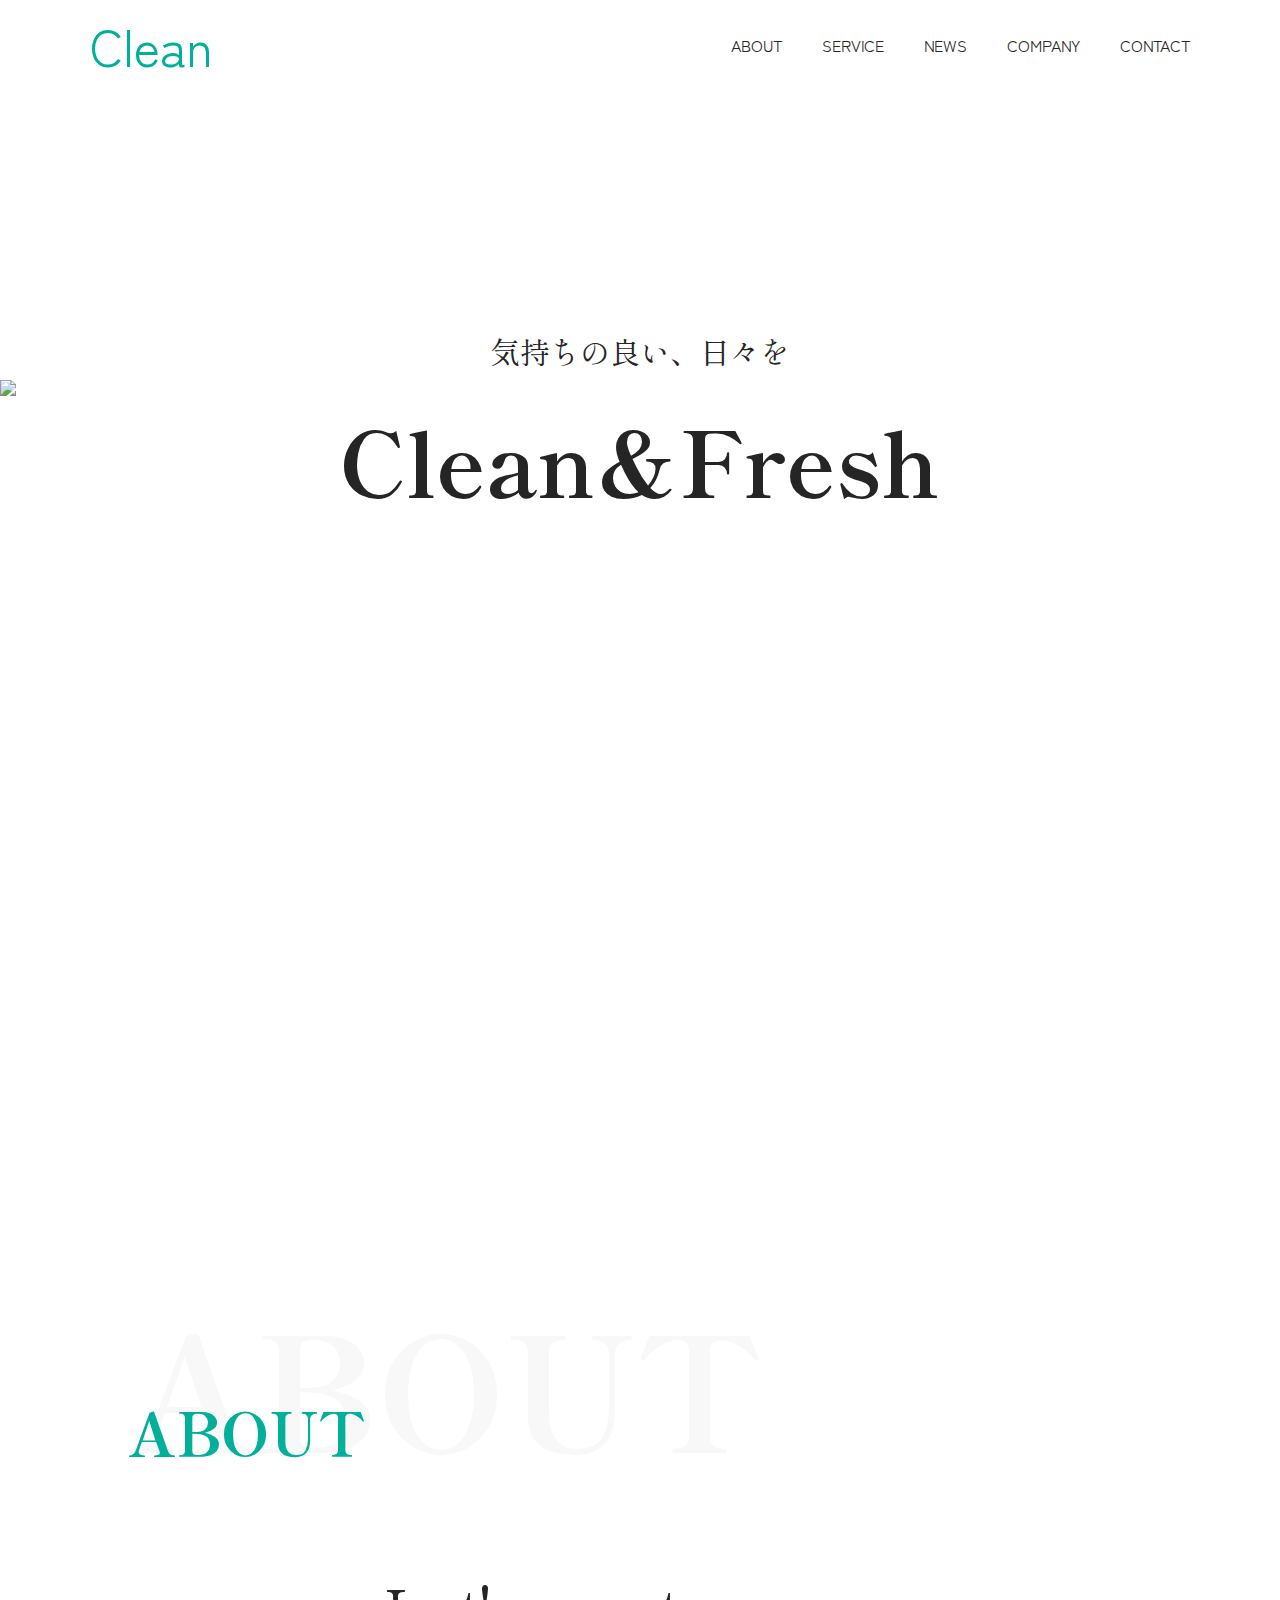
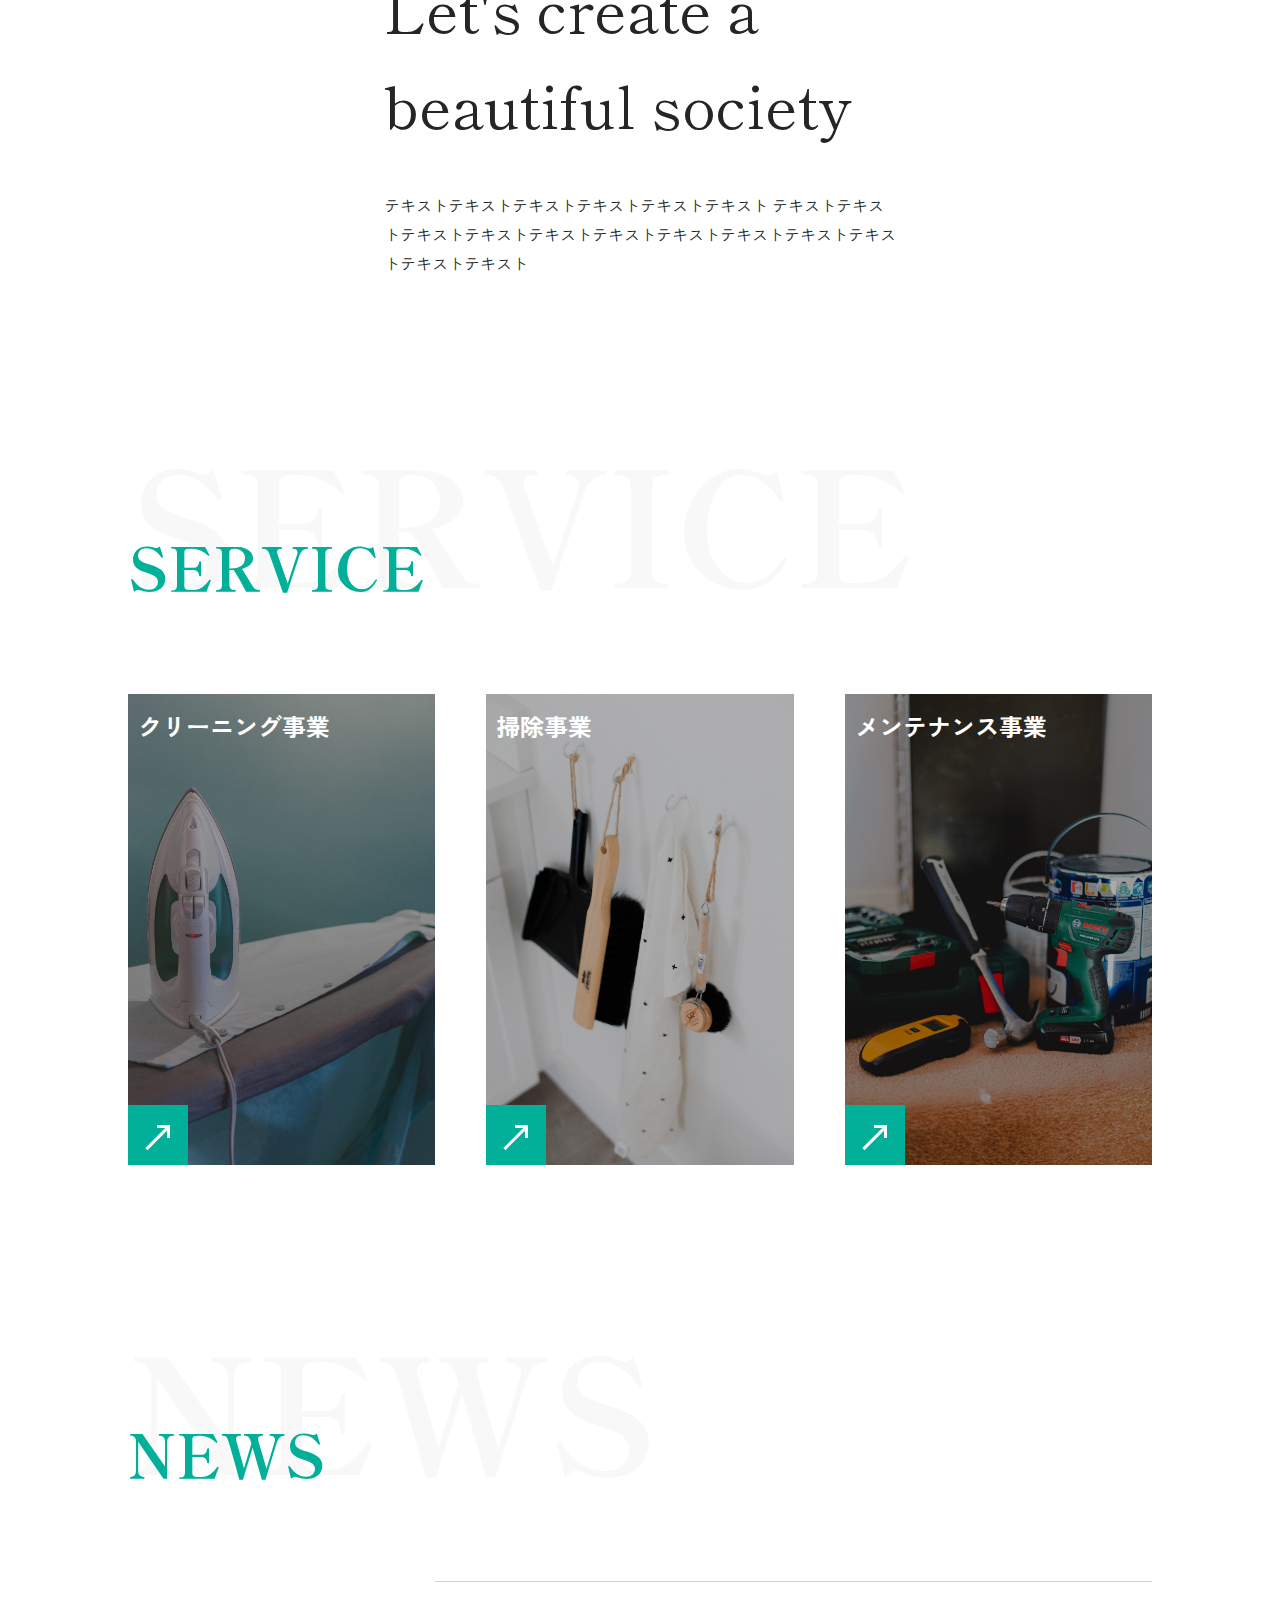
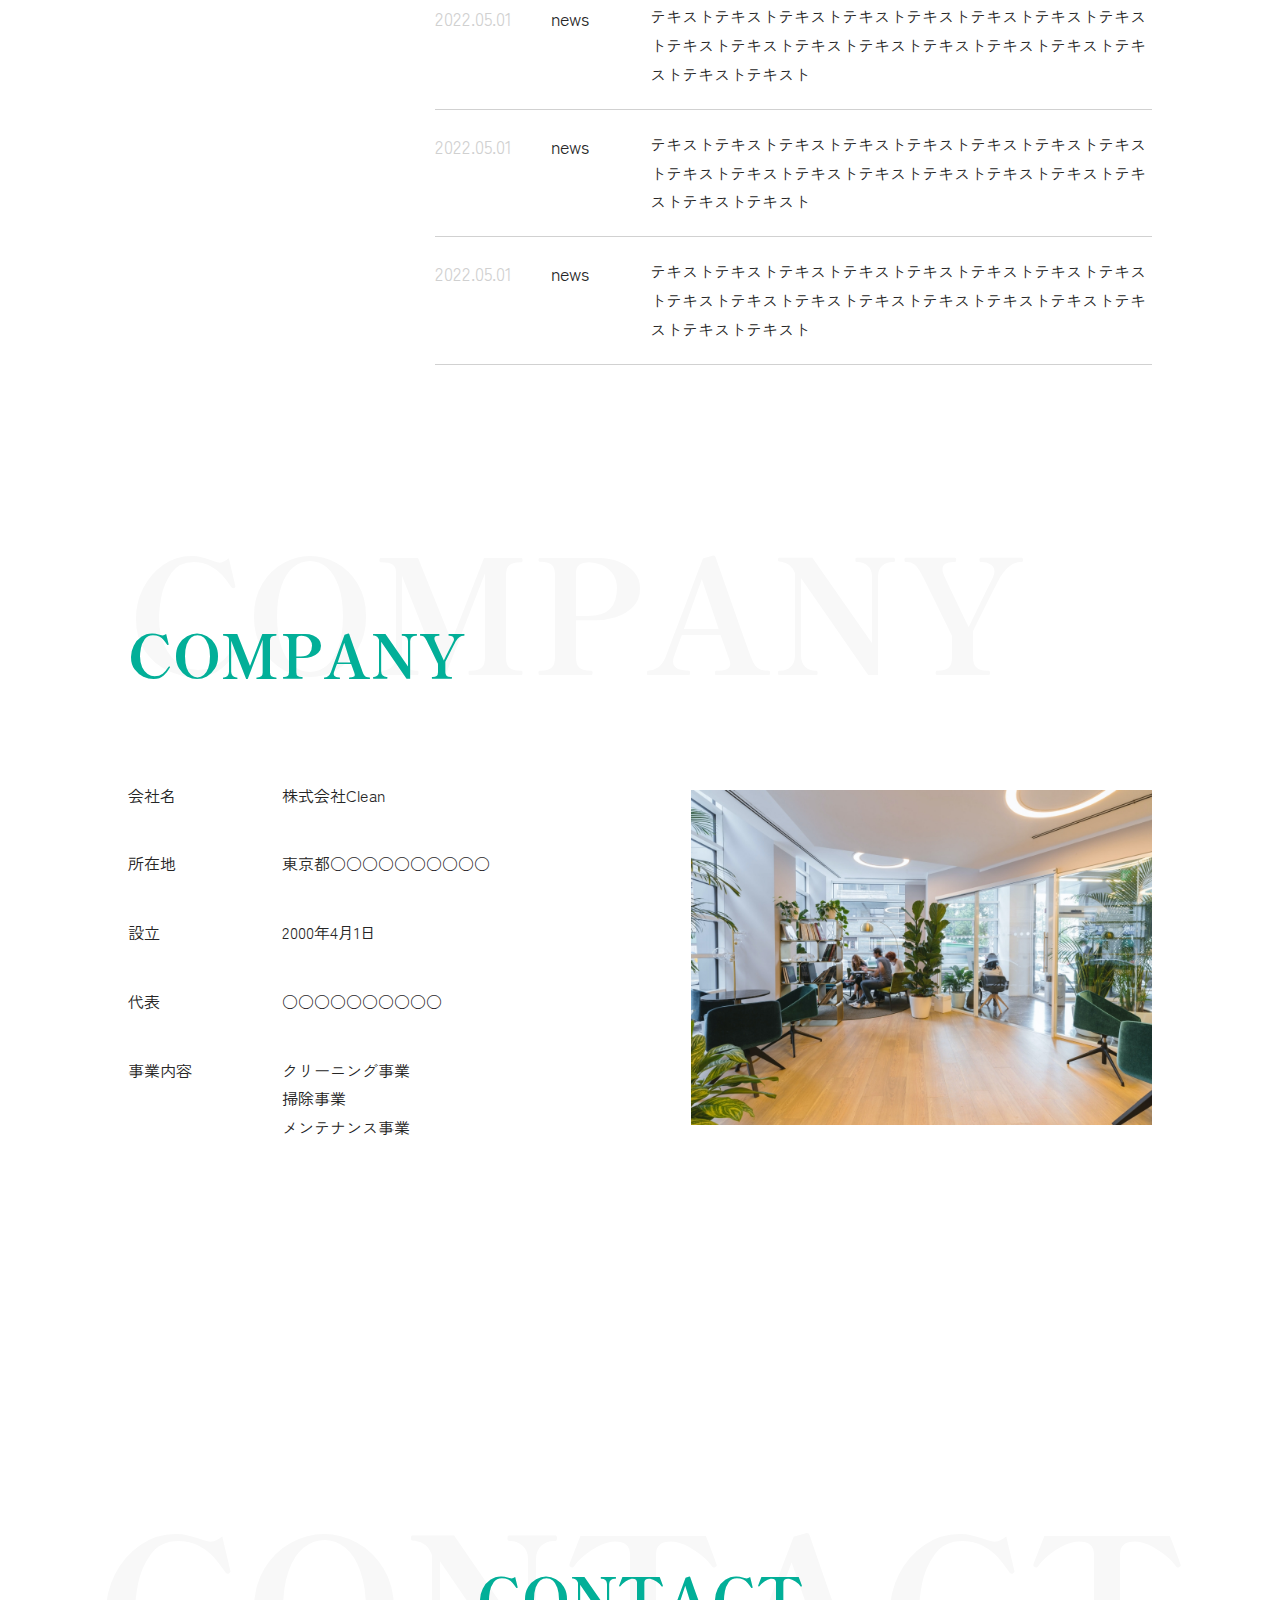
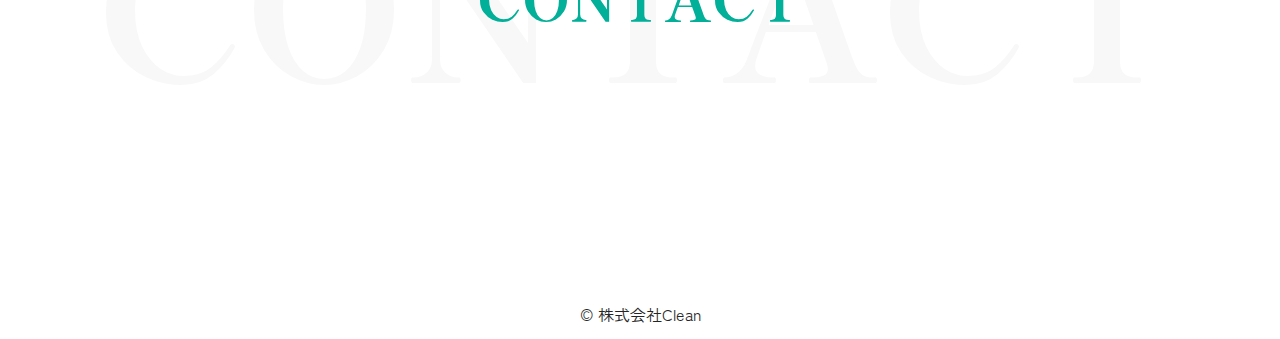
==== commit 9ec62603: "add: slider追加" ====
--- a/practice.html
+++ b/practice.html
@@ -5,6 +5,8 @@
     <meta http-equiv="X-UA-Compatible" content="IE=edge">
     <meta name="viewport" content="width=device-width, initial-scale=1.0">
     <link rel="stylesheet" href="src/css/style.css">
+    <link rel="stylesheet" href="src/css/slick-theme.css">
+    <link rel="stylesheet" href="src/css/slick.css">
     <title>Document</title>
   </head>
   <body>
@@ -46,7 +48,7 @@
       </section>
       <section class="service wrapper">
         <h2 class="service__sectitle"><span class="service__sectitle-gr">SERVICE</span><span class="service__sectitle-bg">SERVICE</span></h2>
-        <ul class="service__list">
+        <ul class="service__list slider">
           <li class="service__list-item"><a class="service__list-link" href="#"> 
               <div class="service__list-imgbox"><img class="service__list-img" src="src/img/service_1.jpg" alt=""></div><span class="service__list-text">クリーニング事業</span><span class="service__list-box"></span></a></li>
           <li class="service__list-item"><a class="service__list-link" href="#"> 
@@ -97,7 +99,7 @@
       <section class="contact"><a class="contact__sectitle" href="#">CONTACT</a></section>
     </main>
     <footer class="footer">
-      <p class="footer__coppy">&copy; 株式会社Clean</p>
+      <p class="footer__copy">&copy; 株式会社Clean</p>
     </footer>
     <link rel="preconnect" href="https://fonts.googleapis.com">
     <link rel="preconnect" href="https://fonts.gstatic.com" crossorigin><link href="https://fonts.googleapis.com/css2?family=Shippori+Mincho:wght@400;500;700&family=Zen+Kaku+Gothic+New:wght@300;400&display=swap" rel="stylesheet">
@@ -105,6 +107,7 @@
     <script src="https://cdn.jsdelivr.net/npm/gsap@3.7.0/dist/ScrollTrigger.min.js"></script>
     <script src="https://code.jquery.com/jquery-3.6.0.min.js" integrity="sha256-/xUj+3OJU5yExlq6GSYGSHk7tPXikynS7ogEvDej/m4=" crossorigin="anonymous"></script>
     <script src="https://cdn.jsdelivr.net/npm/simple-parallax-js@5.2.0/dist/simpleParallax.min.js"></script>
+    <script src="src/js/slick.min.js"> </script>
     <script src="src/js/main.js"></script>
   </body>
 </html>--- a/src/css/style.css
+++ b/src/css/style.css
@@ -121,6 +121,8 @@
     height: 2px;
     left: 16px;
     background: #02AF98;
+    -webkit-transition: 0.1s ease-in-out;
+    -webkit-transition: 0.3s ease;
     transition: 0.3s ease;
     border-radius: 4px;
   }
@@ -134,6 +136,7 @@
     top: 39px;
   }
   .header .active {
+    -webkit-transition: 0.3s ease;
     transition: 0.3s ease;
   }
   .header .active .header__hamburger-line {
@@ -144,10 +147,12 @@
   .header .active .header__hamburger-line:nth-child(1) {
     top: 29px;
     left: 16px;
+    -webkit-transform: rotate(-45deg);
     transform: rotate(-45deg);
   }
   .header .active .header__hamburger-line:nth-child(2), .header .active .header__hamburger-line:nth-child(3) {
     top: 29px;
+    -webkit-transform: rotate(45deg);
     transform: rotate(45deg);
   }
   .header__list {
@@ -158,6 +163,7 @@
     color: #333;
     opacity: 0;
     visibility: hidden;
+    -webkit-transition: 0.8s ease;
     transition: 0.8s ease;
     width: 100%;
     height: 100vh;
@@ -179,6 +185,7 @@
   .header .active {
     opacity: 1;
     visibility: visible;
+    -webkit-transition: 0.8s ease;
     transition: 0.8s ease;
   }
 }
@@ -208,6 +215,8 @@
     height: 2px;
     left: 16px;
     background: #02AF98;
+    -webkit-transition: 0.1s ease-in-out;
+    -webkit-transition: 0.3s ease;
     transition: 0.3s ease;
     border-radius: 4px;
   }
@@ -221,6 +230,7 @@
     top: 39px;
   }
   .header .active {
+    -webkit-transition: 0.3s ease;
     transition: 0.3s ease;
   }
   .header .active .header__hamburger-line {
@@ -231,10 +241,12 @@
   .header .active .header__hamburger-line:nth-child(1) {
     top: 29px;
     left: 16px;
+    -webkit-transform: rotate(-45deg);
     transform: rotate(-45deg);
   }
   .header .active .header__hamburger-line:nth-child(2), .header .active .header__hamburger-line:nth-child(3) {
     top: 29px;
+    -webkit-transform: rotate(45deg);
     transform: rotate(45deg);
   }
   .header__list {
@@ -245,6 +257,7 @@
     color: #333;
     opacity: 0;
     visibility: hidden;
+    -webkit-transition: 0.8s ease;
     transition: 0.8s ease;
     width: 100%;
     height: 100vh;
@@ -266,6 +279,7 @@
   .header .active {
     opacity: 1;
     visibility: visible;
+    -webkit-transition: 0.8s ease;
     transition: 0.8s ease;
   }
 }
@@ -274,9 +288,15 @@
     height: 100px;
   }
   .header__flex {
+    display: -webkit-box;
+    display: -ms-flexbox;
     display: flex;
-    align-items: center;
-    justify-content: space-between;
+    -webkit-box-align: center;
+        -ms-flex-align: center;
+            align-items: center;
+    -webkit-box-pack: justify;
+        -ms-flex-pack: justify;
+            justify-content: space-between;
     width: 86%;
     margin: 0 auto;
   }
@@ -285,9 +305,15 @@
     font-size: 5rem;
   }
   .header__list {
+    display: -webkit-box;
+    display: -ms-flexbox;
     display: flex;
-    align-items: center;
-    justify-content: space-between;
+    -webkit-box-align: center;
+        -ms-flex-align: center;
+            align-items: center;
+    -webkit-box-pack: justify;
+        -ms-flex-pack: justify;
+            justify-content: space-between;
   }
   .header__list-item {
     margin-left: 40px;
@@ -305,10 +331,12 @@
     position: absolute;
     bottom: -5px;
     left: 0;
+    -webkit-transition: 0.4s ease;
     transition: 0.4s ease;
   }
   .header__list-link:hover::after {
     width: 100%;
+    -webkit-transition: 0.4s ease;
     transition: 0.4s ease;
   }
 }
@@ -335,7 +363,8 @@
     position: absolute;
     top: 44%;
     left: 50%;
-    transform: translate(-50%, -50%);
+    -webkit-transform: translate(-50%, -50%);
+            transform: translate(-50%, -50%);
   }
   .bg__text-ja {
     font-size: 2rem;
@@ -369,7 +398,8 @@
     position: absolute;
     top: 40vw;
     left: 50vw;
-    transform: translate(-50%, -50%);
+    -webkit-transform: translate(-50%, -50%);
+            transform: translate(-50%, -50%);
   }
   .bg__text-ja {
     font-size: 2vw;
@@ -403,7 +433,8 @@
     position: absolute;
     top: 48%;
     left: 50%;
-    transform: translate(-50%, -50%);
+    -webkit-transform: translate(-50%, -50%);
+            transform: translate(-50%, -50%);
   }
   .bg__text-ja {
     font-size: 3rem;
@@ -427,6 +458,40 @@
     position: relative;
   }
   .about__sectitle-gr {
+    font-size: 4rem;
+    color: #02AF98;
+    line-height: 1.2;
+  }
+  .about__sectitle-bg {
+    font-size: 5rem;
+    color: #F8F8F8;
+    line-height: 0;
+    z-index: -1;
+    position: absolute;
+    left: 0;
+  }
+  .about__text {
+    width: 100%;
+    margin: 0 auto;
+  }
+  .about__text-large {
+    font-family: "Shippori Mincho", serif;
+    font-size: 3rem;
+    line-height: 1.6;
+    margin-bottom: 40px;
+  }
+}
+@media screen and (min-width: 600px) and (max-width: 1025px) {
+  .about {
+    margin-bottom: 200px;
+  }
+  .about__sectitle {
+    font-family: "Shippori Mincho", serif;
+    font-weight: 700;
+    margin-bottom: 80px;
+    position: relative;
+  }
+  .about__sectitle-gr {
     font-size: 6rem;
     color: #02AF98;
     line-height: 1.2;
@@ -450,40 +515,6 @@
     margin-bottom: 40px;
   }
 }
-@media screen and (min-width: 600px) and (max-width: 1025px) {
-  .about {
-    margin-bottom: 200px;
-  }
-  .about__sectitle {
-    font-family: "Shippori Mincho", serif;
-    font-weight: 700;
-    margin-bottom: 80px;
-    position: relative;
-  }
-  .about__sectitle-gr {
-    font-size: 6rem;
-    color: #02AF98;
-    line-height: 1.2;
-  }
-  .about__sectitle-bg {
-    font-size: 7rem;
-    color: #F8F8F8;
-    line-height: 0;
-    z-index: -1;
-    position: absolute;
-    left: 0;
-  }
-  .about__text {
-    width: 70%;
-    margin: 0 auto;
-  }
-  .about__text-large {
-    font-family: "Shippori Mincho", serif;
-    font-size: 4rem;
-    line-height: 1.6;
-    margin-bottom: 40px;
-  }
-}
 @media screen and (min-width: 1025px) {
   .about {
     margin-bottom: 240px;
@@ -519,6 +550,81 @@
   }
 }
 
+@media screen and (max-width: 599px) {
+  .service {
+    margin-bottom: 200px;
+  }
+  .service__sectitle {
+    font-family: "Shippori Mincho", serif;
+    font-weight: 700;
+    margin-bottom: 80px;
+    position: relative;
+  }
+  .service__sectitle-gr {
+    font-size: 4rem;
+    color: #02AF98;
+    line-height: 1.2;
+  }
+  .service__sectitle-bg {
+    font-size: 5rem;
+    color: #F8F8F8;
+    line-height: 0;
+    z-index: -1;
+    position: absolute;
+    left: 0;
+  }
+  .service__list-item {
+    width: 100%;
+    position: relative;
+  }
+  .service__list-imgbox {
+    padding-left: 20px;
+  }
+  .service__list-img {
+    width: 100%;
+  }
+  .service__list-box {
+    position: absolute;
+    left: 20px;
+    bottom: 0;
+    display: block;
+    width: 6vw;
+    height: 6vw;
+    background-color: #02AF98;
+  }
+  .service__list-box::before {
+    content: "";
+    position: absolute;
+    border-top: 1px solid #fff;
+    border-right: 1px solid #fff;
+    width: 5px;
+    height: 5px;
+    right: 2vw;
+    top: 2vw;
+    -webkit-transform: rotate(0deg);
+            transform: rotate(0deg);
+  }
+  .service__list-box::after {
+    content: "";
+    position: absolute;
+    width: 3vw;
+    height: 1px;
+    background-color: #fff;
+    right: 1.7vw;
+    bottom: 2.7vw;
+    -webkit-transform: rotate(-45deg);
+            transform: rotate(-45deg);
+  }
+  .service__list-text {
+    position: absolute;
+    left: 30px;
+    top: 10px;
+    color: #fff;
+    font-size: 1.4rem;
+    z-index: 3;
+    font-weight: bold;
+  }
+}
 @media screen and (min-width: 600px) and (max-width: 1025px) {
   .service {
     margin-bottom: 200px;
@@ -530,12 +636,12 @@
     position: relative;
   }
   .service__sectitle-gr {
-    font-size: 6rem;
+    font-size: 4rem;
     color: #02AF98;
     line-height: 1.2;
   }
   .service__sectitle-bg {
-    font-size: 7rem;
+    font-size: 5rem;
     color: #F8F8F8;
     line-height: 0;
     z-index: -1;
@@ -543,8 +649,12 @@
     left: 0;
   }
   .service__list {
+    display: -webkit-box;
+    display: -ms-flexbox;
     display: flex;
-    justify-content: space-between;
+    -webkit-box-pack: justify;
+        -ms-flex-pack: justify;
+            justify-content: space-between;
     width: 100%;
     position: relative;
   }
@@ -561,7 +671,9 @@
     height: 10px;
     right: 15px;
     top: 17px;
-    transform: rotate(0deg);
+    -webkit-transform: rotate(0deg);
+            transform: rotate(0deg);
+    -webkit-transition: 0.2s;
     transition: 0.2s;
   }
   .service__list-item:hover .service__list-box::after {
@@ -572,7 +684,9 @@
     background-color: #fff;
     right: 11px;
     bottom: 28px;
-    transform: rotate(-45deg);
+    -webkit-transform: rotate(-45deg);
+            transform: rotate(-45deg);
+    -webkit-transition: 0.2s;
     transition: 0.2s;
   }
   .service__list-text {
@@ -590,13 +704,16 @@
     overflow: hidden;
   }
   .service__list-imgbox:hover .service__list-img {
-    transform: scale(1.2);
+    -webkit-transform: scale(1.2);
+            transform: scale(1.2);
+    -webkit-transition: 1s all;
     transition: 1s all;
   }
   .service__list-img {
     width: 100%;
     height: 100%;
     vertical-align: bottom;
+    -webkit-transition: 1s all;
     transition: 1s all;
   }
   .service__list-box {
@@ -617,7 +734,8 @@
     height: 10px;
     right: 2vw;
     top: 2vw;
-    transform: rotate(0deg);
+    -webkit-transform: rotate(0deg);
+            transform: rotate(0deg);
   }
   .service__list-box::after {
     content: "";
@@ -627,7 +745,8 @@
     background-color: #fff;
     right: 1.8vw;
     bottom: 2.5vw;
-    transform: rotate(-45deg);
+    -webkit-transform: rotate(-45deg);
+            transform: rotate(-45deg);
   }
 }
 @media screen and (min-width: 1025px) {
@@ -654,8 +773,12 @@
     left: 0;
   }
   .service__list {
+    display: -webkit-box;
+    display: -ms-flexbox;
     display: flex;
-    justify-content: space-between;
+    -webkit-box-pack: justify;
+        -ms-flex-pack: justify;
+            justify-content: space-between;
     width: 100%;
     position: relative;
   }
@@ -672,7 +795,9 @@
     height: 10px;
     right: 15px;
     top: 17px;
-    transform: rotate(0deg);
+    -webkit-transform: rotate(0deg);
+            transform: rotate(0deg);
+    -webkit-transition: 0.2s;
     transition: 0.2s;
   }
   .service__list-item:hover .service__list-box::after {
@@ -683,7 +808,9 @@
     background-color: #fff;
     right: 11px;
     bottom: 28px;
-    transform: rotate(-45deg);
+    -webkit-transform: rotate(-45deg);
+            transform: rotate(-45deg);
+    -webkit-transition: 0.2s;
     transition: 0.2s;
   }
   .service__list-text {
@@ -701,13 +828,16 @@
     overflow: hidden;
   }
   .service__list-imgbox:hover .service__list-img {
-    transform: scale(1.2);
+    -webkit-transform: scale(1.2);
+            transform: scale(1.2);
+    -webkit-transition: 1s all;
     transition: 1s all;
   }
   .service__list-img {
     width: 100%;
     height: 100%;
     vertical-align: bottom;
+    -webkit-transition: 1s all;
     transition: 1s all;
   }
   .service__list-box {
@@ -728,7 +858,8 @@
     height: 10px;
     right: 18px;
     top: 20px;
-    transform: rotate(0deg);
+    -webkit-transform: rotate(0deg);
+            transform: rotate(0deg);
   }
   .service__list-box::after {
     content: "";
@@ -738,7 +869,8 @@
     background-color: #fff;
     right: 16px;
     bottom: 25px;
-    transform: rotate(-45deg);
+    -webkit-transform: rotate(-45deg);
+            transform: rotate(-45deg);
   }
 }
 
@@ -753,12 +885,12 @@
     position: relative;
   }
   .news__sectitle-gr {
-    font-size: 6rem;
+    font-size: 4rem;
     color: #02AF98;
     line-height: 1.2;
   }
   .news__sectitle-bg {
-    font-size: 7rem;
+    font-size: 5rem;
     color: #F8F8F8;
     line-height: 0;
     z-index: -1;
@@ -768,9 +900,14 @@
   .news__box {
     width: 100%;
     margin: 0 auto;
+    display: -webkit-box;
+    display: -ms-flexbox;
     display: flex;
-    flex-wrap: wrap;
-    justify-content: space-between;
+    -ms-flex-wrap: wrap;
+        flex-wrap: wrap;
+    -webkit-box-pack: justify;
+        -ms-flex-pack: justify;
+            justify-content: space-between;
     border-top: 1px solid rgba(178, 178, 178, 0.591);
     padding: 20px 0;
   }
@@ -784,9 +921,11 @@
     font-size: 1.8rem;
     margin-right: 40px;
     color: #d0d0d0;
+    display: block;
   }
   .news__dt-title {
     font-size: 1.8rem;
+    display: block;
   }
   .news__dd {
     width: 70%;
@@ -818,9 +957,14 @@
   .news__box {
     width: 100%;
     margin: 0 auto;
+    display: -webkit-box;
+    display: -ms-flexbox;
     display: flex;
-    flex-wrap: wrap;
-    justify-content: space-between;
+    -ms-flex-wrap: wrap;
+        flex-wrap: wrap;
+    -webkit-box-pack: justify;
+        -ms-flex-pack: justify;
+            justify-content: space-between;
     border-top: 1px solid rgba(178, 178, 178, 0.591);
     padding: 20px 0;
   }
@@ -868,9 +1012,14 @@
   .news__box {
     width: 70%;
     margin-left: auto;
+    display: -webkit-box;
+    display: -ms-flexbox;
     display: flex;
-    flex-wrap: wrap;
-    justify-content: space-between;
+    -ms-flex-wrap: wrap;
+        flex-wrap: wrap;
+    -webkit-box-pack: justify;
+        -ms-flex-pack: justify;
+            justify-content: space-between;
     border-top: 1px solid rgba(178, 178, 178, 0.591);
     padding: 20px 0;
   }
@@ -894,9 +1043,6 @@
 }
 
 @media screen and (max-width: 599px) {
-  .company {
-    margin-bottom: 140px;
-  }
   .company__sectitle {
     font-family: "Shippori Mincho", serif;
     font-weight: 700;
@@ -904,12 +1050,12 @@
     position: relative;
   }
   .company__sectitle-gr {
-    font-size: 6rem;
+    font-size: 4rem;
     color: #02AF98;
     line-height: 1.2;
   }
   .company__sectitle-bg {
-    font-size: 7rem;
+    font-size: 5rem;
     color: #F8F8F8;
     line-height: 0;
     z-index: -1;
@@ -917,14 +1063,23 @@
     left: 0;
   }
   .company__flex {
-    align-items: center;
-    justify-content: space-between;
+    -webkit-box-align: center;
+        -ms-flex-align: center;
+            align-items: center;
+    -webkit-box-pack: justify;
+        -ms-flex-pack: justify;
+            justify-content: space-between;
   }
   .company__box {
     width: 100%;
+    display: -webkit-box;
+    display: -ms-flexbox;
     display: flex;
-    flex-wrap: wrap;
-    justify-content: space-between;
+    -ms-flex-wrap: wrap;
+        flex-wrap: wrap;
+    -webkit-box-pack: justify;
+        -ms-flex-pack: justify;
+            justify-content: space-between;
     margin-bottom: 40px;
   }
   .company__box-dt {
@@ -965,15 +1120,26 @@
     left: 0;
   }
   .company__flex {
+    display: -webkit-box;
+    display: -ms-flexbox;
     display: flex;
-    align-items: center;
-    justify-content: space-between;
+    -webkit-box-align: center;
+        -ms-flex-align: center;
+            align-items: center;
+    -webkit-box-pack: justify;
+        -ms-flex-pack: justify;
+            justify-content: space-between;
   }
   .company__box {
     width: 50%;
+    display: -webkit-box;
+    display: -ms-flexbox;
     display: flex;
-    flex-wrap: wrap;
-    justify-content: space-between;
+    -ms-flex-wrap: wrap;
+        flex-wrap: wrap;
+    -webkit-box-pack: justify;
+        -ms-flex-pack: justify;
+            justify-content: space-between;
   }
   .company__box-dt {
     width: 30%;
@@ -1014,15 +1180,26 @@
     left: 0;
   }
   .company__flex {
+    display: -webkit-box;
+    display: -ms-flexbox;
     display: flex;
-    align-items: center;
-    justify-content: space-between;
+    -webkit-box-align: center;
+        -ms-flex-align: center;
+            align-items: center;
+    -webkit-box-pack: justify;
+        -ms-flex-pack: justify;
+            justify-content: space-between;
   }
   .company__box {
     width: 50%;
+    display: -webkit-box;
+    display: -ms-flexbox;
     display: flex;
-    flex-wrap: wrap;
-    justify-content: space-between;
+    -ms-flex-wrap: wrap;
+        flex-wrap: wrap;
+    -webkit-box-pack: justify;
+        -ms-flex-pack: justify;
+            justify-content: space-between;
   }
   .company__box-dt {
     width: 30%;
@@ -1042,7 +1219,7 @@
 
 @media screen and (max-width: 599px) {
   .contact__sectitle {
-    font-size: 6rem;
+    font-size: 4rem;
     font-family: "Shippori Mincho", serif;
     font-weight: 700;
     color: #02AF98;
@@ -1053,13 +1230,14 @@
   }
   .contact__sectitle::after {
     content: "CONTACT";
-    font-size: 8rem;
+    font-size: 6rem;
     color: #F8F8F8;
     z-index: -1;
     position: absolute;
     top: 50%;
     left: 50%;
-    transform: translate(-50%, -50%);
+    -webkit-transform: translate(-50%, -50%);
+            transform: translate(-50%, -50%);
     line-height: 0;
   }
 }
@@ -1082,7 +1260,8 @@
     position: absolute;
     top: 50%;
     left: 50%;
-    transform: translate(-50%, -50%);
+    -webkit-transform: translate(-50%, -50%);
+            transform: translate(-50%, -50%);
     line-height: 0;
   }
 }
@@ -1105,11 +1284,18 @@
     position: absolute;
     top: 50%;
     left: 50%;
-    transform: translate(-50%, -50%);
-    line-height: 0;
-  }
-}
-
+    -webkit-transform: translate(-50%, -50%);
+            transform: translate(-50%, -50%);
+    line-height: 0;
+  }
+}
+
+@media screen and (max-width: 599px) {
+  .footer__copy {
+    text-align: center;
+    padding: 10px 0;
+  }
+}
 @media screen and (min-width: 600px) and (max-width: 1025px) {
   .footer__copy {
     text-align: center;
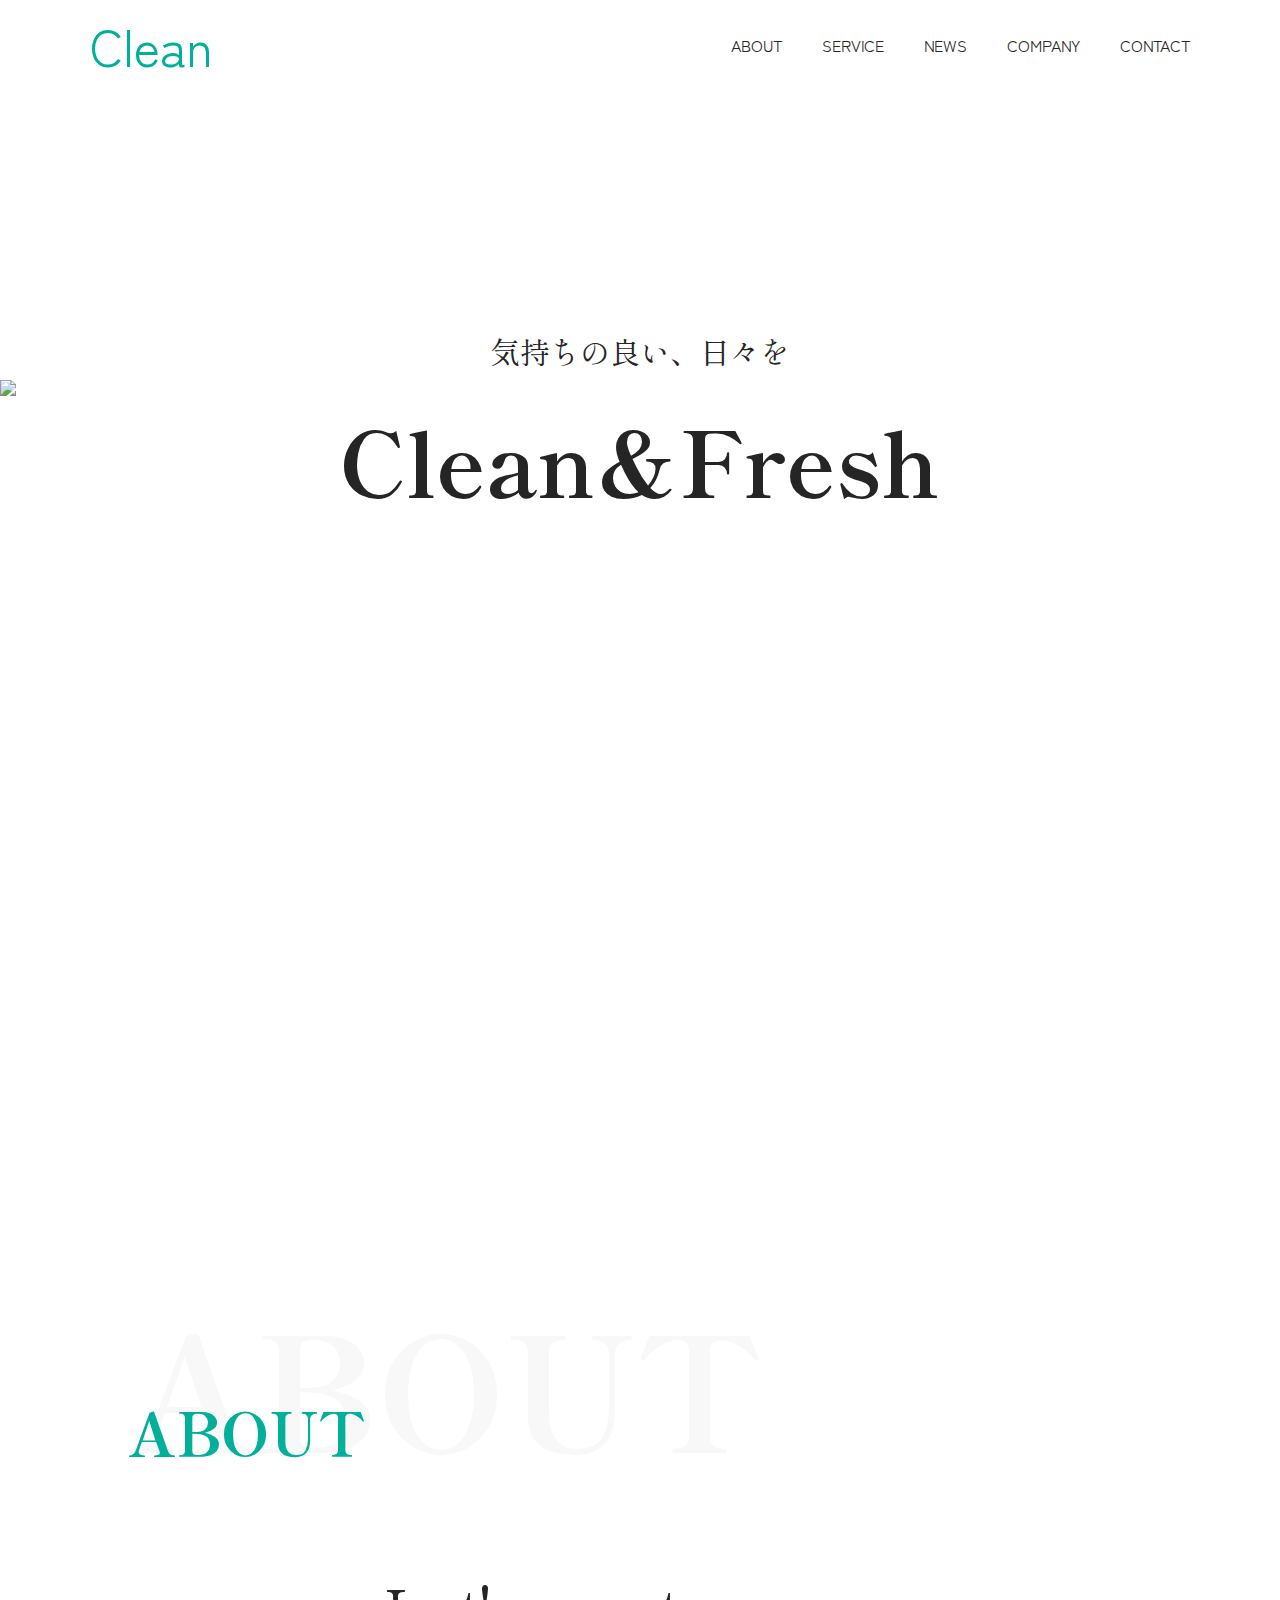
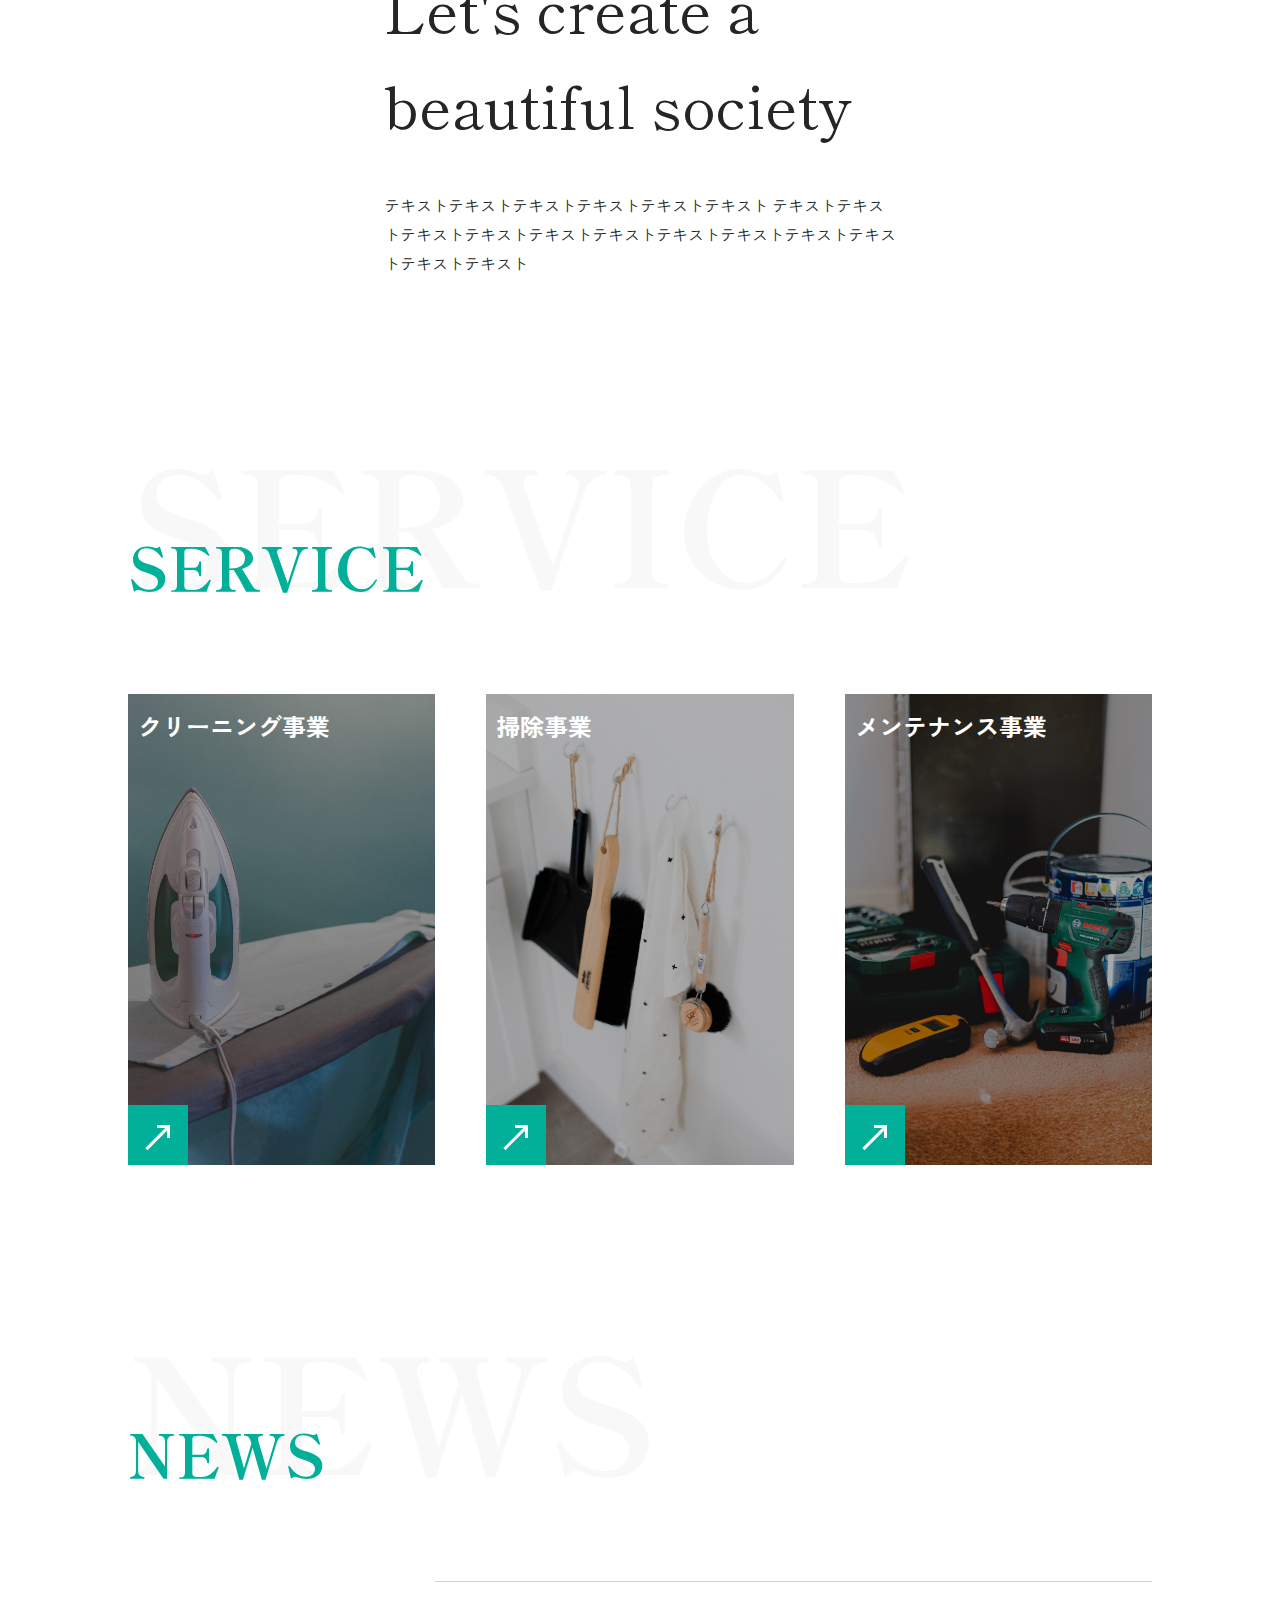
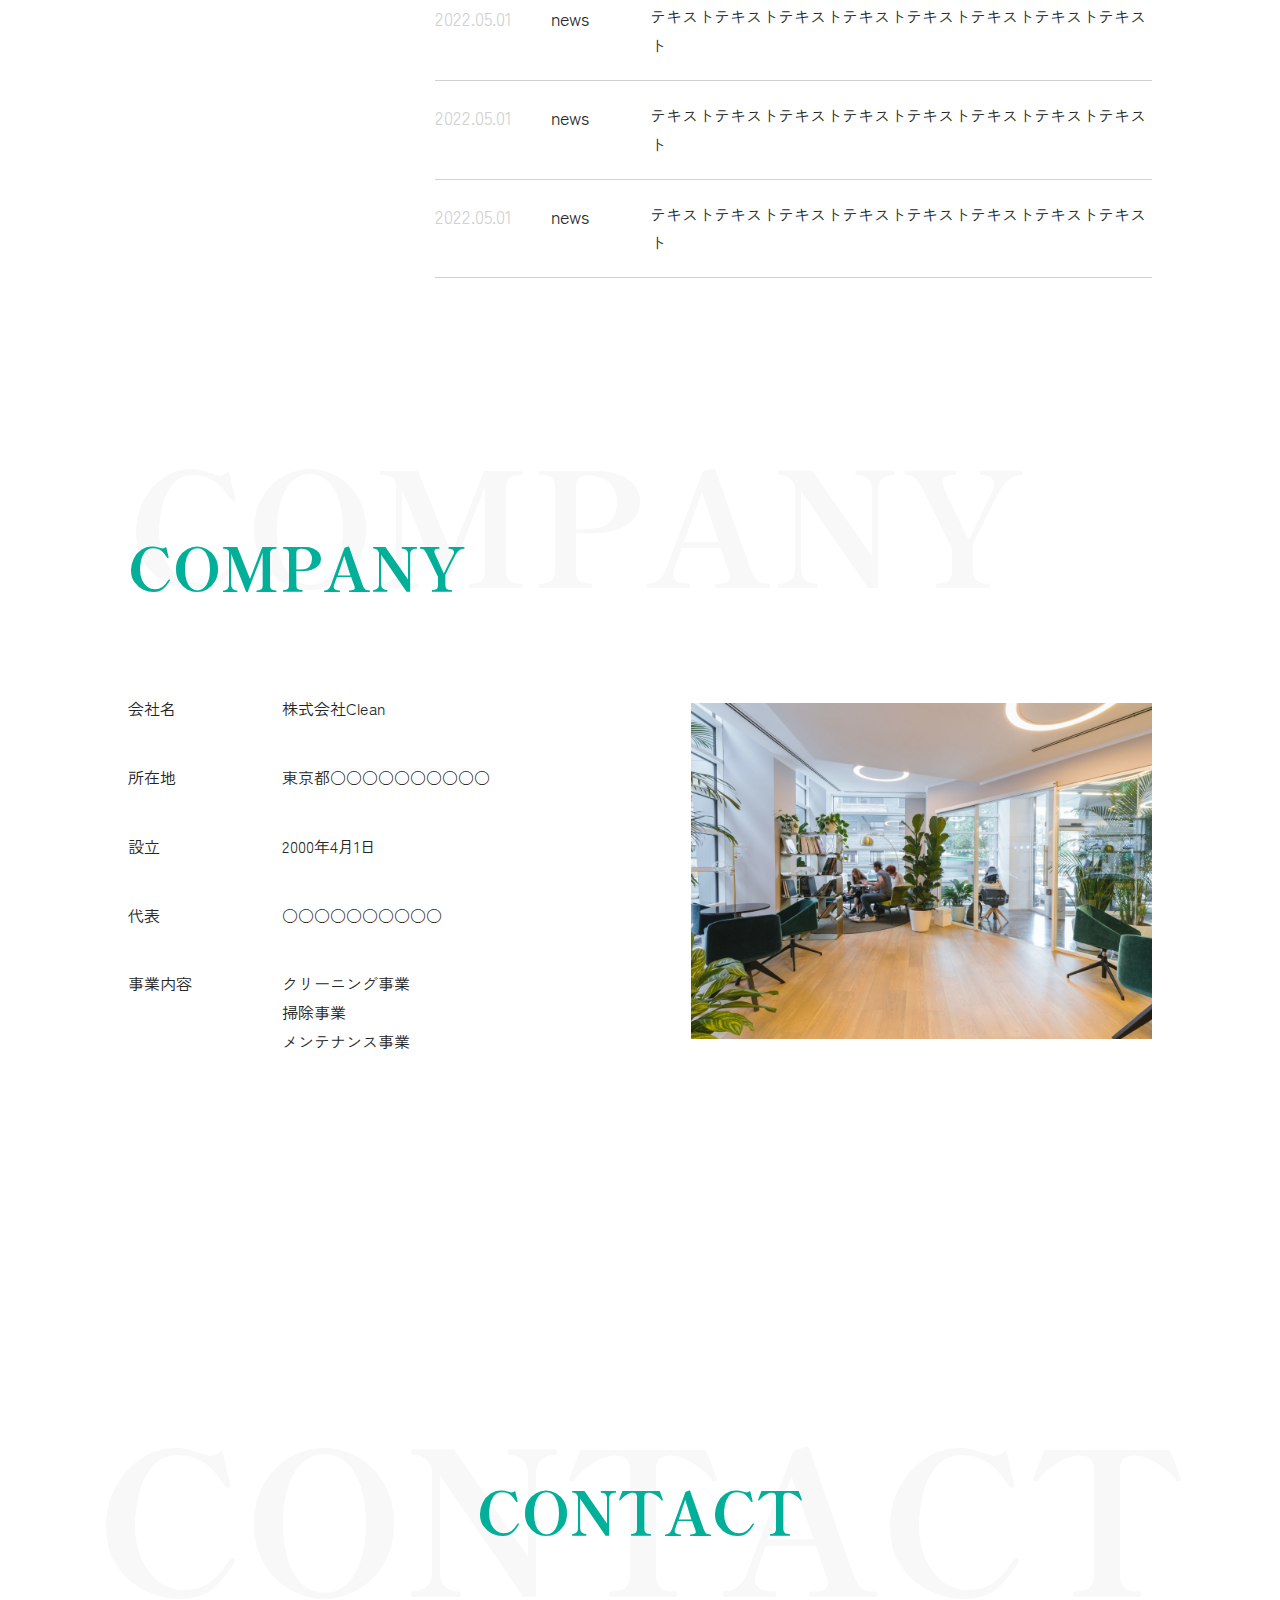
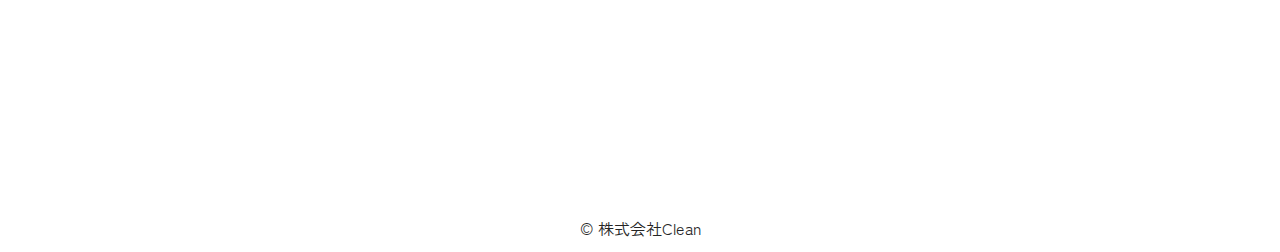
==== commit 7953c989: "fix: フォントサイズ調整" ====
--- a/practice.html
+++ b/practice.html
@@ -62,19 +62,19 @@
         <dl class="news__box">
           <dt class="news__dt"><span class="news__dt-date">2022.05.01</span><span class="news__dt-title">news</span></dt>
           <dd class="news__dd">
-            <p class="news__dd-text">テキストテキストテキストテキストテキストテキストテキストテキストテキストテキストテキストテキストテキストテキストテキストテキストテキストテキスト</p>
+            <p class="news__dd-text">テキストテキストテキストテキストテキストテキストテキストテキスト</p>
           </dd>
         </dl>
         <dl class="news__box">
           <dt class="news__dt"><span class="news__dt-date">2022.05.01</span><span class="news__dt-title">news</span></dt>
           <dd class="news__dd">
-            <p class="news__dd-text">テキストテキストテキストテキストテキストテキストテキストテキストテキストテキストテキストテキストテキストテキストテキストテキストテキストテキスト</p>
+            <p class="news__dd-text">テキストテキストテキストテキストテキストテキストテキストテキスト</p>
           </dd>
         </dl>
         <dl class="news__box">
           <dt class="news__dt"><span class="news__dt-date">2022.05.01</span><span class="news__dt-title">news</span></dt>
           <dd class="news__dd">
-            <p class="news__dd-text">テキストテキストテキストテキストテキストテキストテキストテキストテキストテキストテキストテキストテキストテキストテキストテキストテキストテキスト</p>
+            <p class="news__dd-text">テキストテキストテキストテキストテキストテキストテキストテキスト</p>
           </dd>
         </dl>
       </section>
@@ -107,7 +107,7 @@
     <script src="https://cdn.jsdelivr.net/npm/gsap@3.7.0/dist/ScrollTrigger.min.js"></script>
     <script src="https://code.jquery.com/jquery-3.6.0.min.js" integrity="sha256-/xUj+3OJU5yExlq6GSYGSHk7tPXikynS7ogEvDej/m4=" crossorigin="anonymous"></script>
     <script src="https://cdn.jsdelivr.net/npm/simple-parallax-js@5.2.0/dist/simpleParallax.min.js"></script>
-    <script src="src/js/slick.min.js"> </script>
+    <script src="src/js/slick.min.js"></script>
     <script src="src/js/main.js"></script>
   </body>
 </html>--- a/src/css/style.css
+++ b/src/css/style.css
@@ -71,6 +71,7 @@
   body {
     color: #252525;
     line-height: 1.8;
+    font-size: calc(1.2rem + 2 * (100vw - 320px) / 279);
     font-family: "Zen Kaku Gothic New", sans-serif;
   }
 }
@@ -97,10 +98,10 @@
 
 @media screen and (max-width: 599px) {
   .header__logo {
-    margin-left: 30px;
+    margin: 7px 0 0 20px;
   }
   .header__logo p {
-    font-size: 5rem;
+    font-size: 4rem;
     color: #02AF98;
   }
   .header__hamburger {
@@ -386,7 +387,7 @@
   }
   .bg__imgbox {
     overflow: hidden;
-    height: 60vw;
+    height: 500px;
   }
   .bg__imgbox-img {
     width: 100%;
@@ -396,8 +397,8 @@
   .bg__text {
     text-align: center;
     position: absolute;
-    top: 40vw;
-    left: 50vw;
+    top: 52%;
+    left: 50%;
     -webkit-transform: translate(-50%, -50%);
             transform: translate(-50%, -50%);
   }
@@ -449,7 +450,7 @@
 
 @media screen and (max-width: 599px) {
   .about {
-    margin-bottom: 200px;
+    margin-bottom: 160px;
   }
   .about__sectitle {
     font-family: "Shippori Mincho", serif;
@@ -458,12 +459,12 @@
     position: relative;
   }
   .about__sectitle-gr {
-    font-size: 4rem;
+    font-size: calc(3rem + 2 * (100vw - 320px) / 279);
     color: #02AF98;
     line-height: 1.2;
   }
   .about__sectitle-bg {
-    font-size: 5rem;
+    font-size: calc(3.4rem + 2 * (100vw - 320px) / 279);
     color: #F8F8F8;
     line-height: 0;
     z-index: -1;
@@ -561,12 +562,12 @@
     position: relative;
   }
   .service__sectitle-gr {
-    font-size: 4rem;
+    font-size: calc(3rem + 2 * (100vw - 320px) / 279);
     color: #02AF98;
     line-height: 1.2;
   }
   .service__sectitle-bg {
-    font-size: 5rem;
+    font-size: calc(3.4rem + 2 * (100vw - 320px) / 279);
     color: #F8F8F8;
     line-height: 0;
     z-index: -1;
@@ -620,7 +621,7 @@
     left: 30px;
     top: 10px;
     color: #fff;
-    font-size: 1.4rem;
+    font-size: calc(1.2rem + 2 * (100vw - 320px) / 279);
     z-index: 3;
     font-weight: bold;
   }
@@ -636,7 +637,7 @@
     position: relative;
   }
   .service__sectitle-gr {
-    font-size: 4rem;
+    font-size: calc(3rem + 2 * (100vw - 320px) / 279);
     color: #02AF98;
     line-height: 1.2;
   }
@@ -885,12 +886,12 @@
     position: relative;
   }
   .news__sectitle-gr {
-    font-size: 4rem;
+    font-size: calc(3rem + 2 * (100vw - 320px) / 279);
     color: #02AF98;
     line-height: 1.2;
   }
   .news__sectitle-bg {
-    font-size: 5rem;
+    font-size: calc(3.4rem + 2 * (100vw - 320px) / 279);
     color: #F8F8F8;
     line-height: 0;
     z-index: -1;
@@ -1050,12 +1051,12 @@
     position: relative;
   }
   .company__sectitle-gr {
-    font-size: 4rem;
+    font-size: calc(3rem + 2 * (100vw - 320px) / 279);
     color: #02AF98;
     line-height: 1.2;
   }
   .company__sectitle-bg {
-    font-size: 5rem;
+    font-size: calc(3.4rem + 2 * (100vw - 320px) / 279);
     color: #F8F8F8;
     line-height: 0;
     z-index: -1;
@@ -1219,7 +1220,7 @@
 
 @media screen and (max-width: 599px) {
   .contact__sectitle {
-    font-size: 4rem;
+    font-size: calc(3rem + 2 * (100vw - 320px) / 279);
     font-family: "Shippori Mincho", serif;
     font-weight: 700;
     color: #02AF98;
@@ -1230,7 +1231,7 @@
   }
   .contact__sectitle::after {
     content: "CONTACT";
-    font-size: 6rem;
+    font-size: calc(4rem + 2 * (100vw - 320px) / 279);
     color: #F8F8F8;
     z-index: -1;
     position: absolute;
